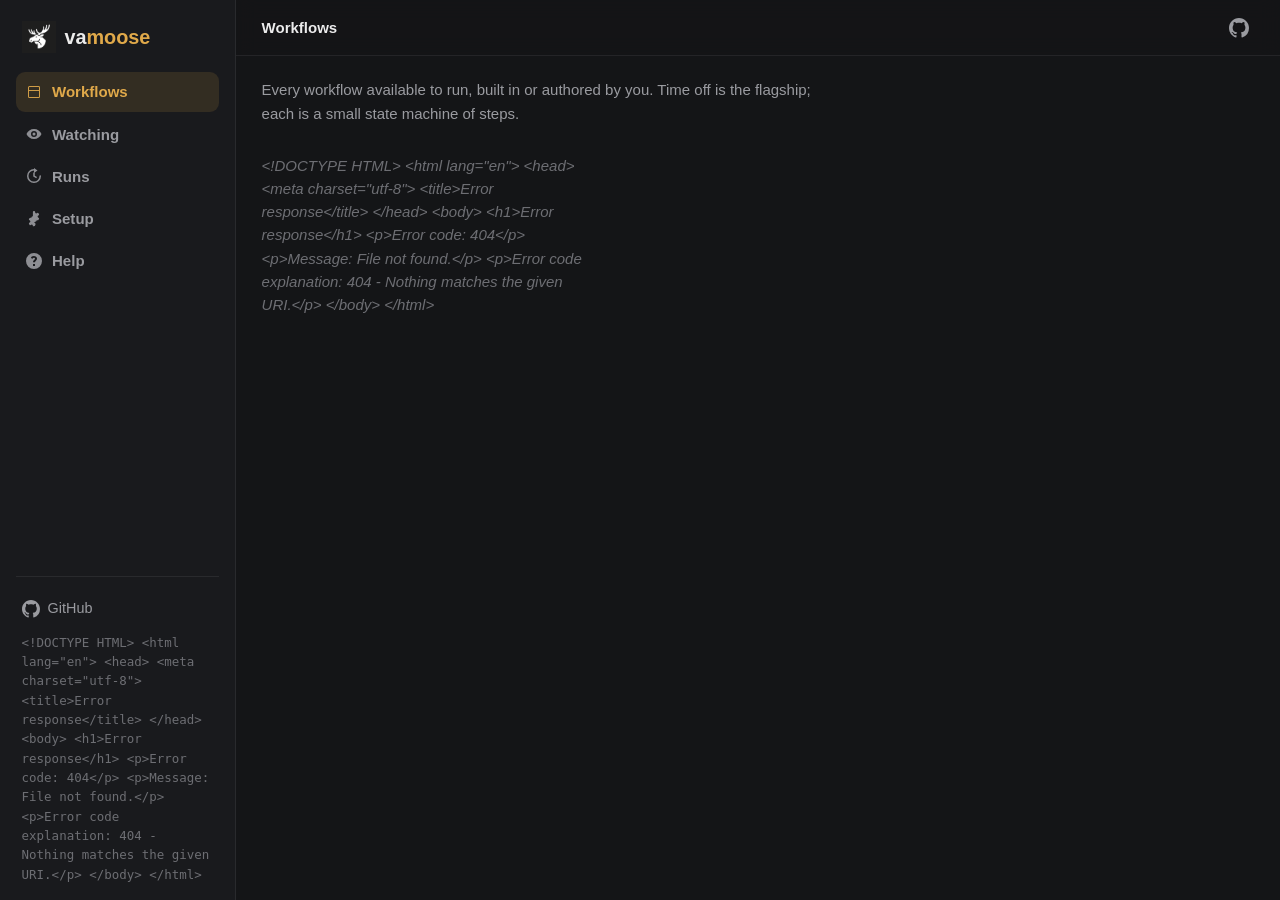
==== cmd/appui/index.html @ e34ec557 "Clean up the Setup page and add getting-started steps" ====
<!doctype html>
<html lang="en">
<head>
<meta charset="utf-8">
<meta name="viewport" content="width=device-width, initial-scale=1">
<title>vamoose</title>
<style>
  :root {
    --bg:#141517; --side:#191a1d; --panel:#1c1d20; --card:#202226; --card-hi:#26282d;
    --line:rgba(255,255,255,.07); --line-hi:rgba(255,255,255,.14);
    --amber:#e0a94a; --amber-soft:rgba(224,169,74,.13); --amber-line:rgba(224,169,74,.42);
    --fg:#ececec; --dim:#9a9ba0; --faint:#6d6e73;
    --green:#5bbd7a; --red:#e0674c; --blue:#6ea8d8;
    --shadow:0 10px 34px rgba(0,0,0,.45); --side-w:236px;
    --font:-apple-system,BlinkMacSystemFont,"Segoe UI",Inter,Roboto,sans-serif;
    --mono:ui-monospace,SFMono-Regular,Menlo,monospace;
  }
  * { box-sizing:border-box; }
  html,body { margin:0; }
  body { background:var(--bg); color:var(--fg); font:15px/1.55 var(--font); -webkit-font-smoothing:antialiased; }
  a { color:inherit; text-decoration:none; }
  code { font-family:var(--mono); font-size:.86em; background:rgba(255,255,255,.06); padding:.1rem .35rem; border-radius:5px; color:#e6d3ac; }

  .sidebar { position:fixed; top:0; left:0; bottom:0; width:var(--side-w); z-index:30;
    background:var(--side); border-right:1px solid var(--line); display:flex; flex-direction:column;
    padding:1.15rem 1rem 1rem; transition:transform .22s ease; }
  .logo { display:flex; align-items:center; gap:.55rem; padding:.1rem .35rem 1.15rem; }
  .logo img { width:34px; height:34px; object-fit:contain; }
  .logo span { font-size:1.24rem; font-weight:760; }
  .logo b { color:var(--amber); font-weight:760; }
  .nav { display:flex; flex-direction:column; gap:.18rem; }
  .nav-link { display:flex; align-items:center; gap:.6rem; padding:.5rem .65rem; border-radius:9px;
    color:var(--dim); font-weight:560; font-size:.94rem; transition:.14s ease; cursor:pointer; }
  .nav-link:hover { background:rgba(255,255,255,.04); color:var(--fg); }
  .nav-link.active { background:var(--amber-soft); color:var(--amber); }
  .nav-link svg { width:16px; height:16px; opacity:.9; flex:none; }
  .nav-badge { margin-left:auto; font-size:.72rem; color:var(--faint); font-family:var(--mono); }
  .side-foot { margin-top:auto; padding-top:1rem; border-top:1px solid var(--line); display:flex; flex-direction:column; gap:.5rem; }
  .gh-link { display:flex; align-items:center; gap:.5rem; color:var(--dim); font-size:.9rem; padding:.3rem .35rem; border-radius:8px; }
  .gh-link:hover { color:var(--fg); }
  .ver { color:var(--faint); font-size:.78rem; font-family:var(--mono); padding:0 .35rem; }

  .content { margin-left:var(--side-w); min-height:100vh; }
  .topbar { position:sticky; top:0; z-index:20; display:flex; align-items:center; gap:.7rem; height:56px;
    padding:0 1.6rem; background:rgba(20,21,23,.8); backdrop-filter:blur(10px); border-bottom:1px solid var(--line); }
  .topbar-title { font-weight:660; }
  .spacer { flex:1; }
  .gh-icon { color:var(--dim); display:flex; padding:.35rem; border-radius:8px; transition:.14s; }
  .gh-icon:hover { color:var(--fg); background:rgba(255,255,255,.05); }
  .hamburger { display:none; }

  main { max-width:1120px; padding:1.7rem 1.6rem 4rem; }
  .page { display:none; }
  .page.active { display:block; animation:fade .2s ease; }
  @keyframes fade { from { opacity:0; transform:translateY(4px); } to { opacity:1; transform:none; } }
  .page-intro { color:var(--dim); margin:-.3rem 0 1.4rem; max-width:70ch; }

  .grid { display:grid; gap:.9rem; grid-template-columns:repeat(auto-fill,minmax(258px,1fr)); }
  .card { background:var(--card); border:1px solid var(--line); border-radius:14px; padding:1rem 1.1rem;
    transition:.18s ease; display:flex; flex-direction:column; }
  .card:hover { background:var(--card-hi); border-color:var(--line-hi); transform:translateY(-2px); box-shadow:var(--shadow); }
  .wf-top { display:flex; align-items:center; gap:.5rem; margin-bottom:.35rem; }
  .wf-name { font-weight:660; font-size:1rem; }
  .pill { font-size:.66rem; letter-spacing:.03em; text-transform:uppercase; color:var(--dim);
    border:1px solid var(--line-hi); border-radius:1rem; padding:.08rem .5rem; }
  .wf-desc { color:var(--dim); font-size:.88rem; flex:1; }
  .wf-run { align-self:flex-start; margin-top:.85rem; }

  button { font:inherit; cursor:pointer; border-radius:9px; border:1px solid transparent; padding:.42rem .9rem; font-weight:620; transition:.15s ease; }
  .btn-primary { background:var(--amber); color:#1a1206; }
  .btn-primary:hover { filter:brightness(1.07); }
  .btn-ghost { background:transparent; color:var(--amber); border-color:var(--amber-line); }
  .btn-ghost:hover { background:var(--amber-soft); }
  .btn-sm { padding:.28rem .7rem; font-size:.83rem; }
  .btn-quiet { background:transparent; color:var(--dim); border-color:var(--line-hi); }
  .btn-quiet:hover { color:var(--fg); background:rgba(255,255,255,.04); }
  .btn-danger { background:transparent; color:var(--red); border-color:rgba(224,103,76,.4); }
  .btn-danger:hover { background:rgba(224,103,76,.12); }
  .empty { color:var(--faint); font-style:italic; padding:.4rem 0; }

  .watch { background:var(--card); border:1px solid var(--line); border-radius:12px; padding:.85rem 1rem; margin-bottom:.7rem; }
  .watch-top { display:flex; align-items:center; gap:.5rem; }
  .watch-name { font-weight:620; }
  .watch-meta { color:var(--dim); font-size:.85rem; margin-top:.15rem; }
  .watch-acts { display:flex; gap:.45rem; margin-top:.7rem; flex-wrap:wrap; }

  .hist { border:1px solid var(--line); border-radius:12px; overflow:hidden; }
  .hrow { display:flex; align-items:center; gap:.7rem; padding:.55rem .95rem; border-top:1px solid var(--line); font-size:.9rem; }
  .hrow:first-child { border-top:0; }
  .hrow:hover { background:rgba(255,255,255,.02); }
  .dot { width:8px; height:8px; border-radius:50%; flex:none; background:var(--dim); }
  .act { font-weight:640; text-transform:capitalize; min-width:76px; }
  .hactor { color:var(--dim); }
  .hmeta { color:var(--faint); font-family:var(--mono); font-size:.8rem; margin-left:auto; white-space:nowrap; }
  .showall { margin-top:.8rem; }

  .setup-sum { display:flex; align-items:center; gap:.55rem; padding:.75rem 1rem; border-radius:11px;
    margin-bottom:.4rem; font-weight:600; }
  .setup-sum.ok { background:rgba(91,189,122,.11); color:var(--green); border:1px solid rgba(91,189,122,.28); }
  .setup-sum.warn { background:var(--amber-soft); color:var(--amber); border:1px solid var(--amber-line); }
  .group-head { font-size:.74rem; text-transform:uppercase; letter-spacing:.06em; color:var(--faint);
    margin:1.5rem 0 .55rem; font-weight:660; }
  .rows { border:1px solid var(--line); border-radius:12px; overflow:hidden; background:var(--card); }
  .chk { display:flex; gap:.75rem; align-items:center; padding:.62rem .95rem; border-top:1px solid var(--line); }
  .chk:first-child { border-top:0; }
  .chk-badge { width:20px; height:20px; border-radius:50%; display:grid; place-items:center; font-size:.76rem;
    font-weight:700; flex:none; }
  .chk-ok .chk-badge { background:rgba(91,189,122,.16); color:var(--green); }
  .chk-miss .chk-badge { background:rgba(224,103,76,.16); color:var(--red); }
  .chk-opt .chk-badge { background:rgba(255,255,255,.06); color:var(--dim); }
  .chk-label { font-weight:550; }
  .chk-hint { color:var(--dim); font-size:.84rem; margin-top:.1rem; }
  .steps { padding-left:1.15rem; color:var(--dim); }
  .steps li { margin:.4rem 0; }

  .prose { max-width:74ch; }
  .prose h3 { font-size:1.02rem; margin:1.7rem 0 .6rem; color:var(--amber); }
  .prose h3:first-child { margin-top:0; }
  .prose p { color:var(--dim); }
  .prose ul { padding-left:1.1rem; color:var(--dim); }
  .prose li { margin:.25rem 0; }
  .prose .cmd { color:var(--fg); }
  .linkrow { display:flex; gap:.6rem; flex-wrap:wrap; margin-top:.4rem; }
  .linkrow a { display:inline-flex; align-items:center; gap:.4rem; border:1px solid var(--line-hi);
    border-radius:9px; padding:.4rem .8rem; color:var(--fg); font-weight:560; font-size:.9rem; }
  .linkrow a:hover { border-color:var(--amber-line); background:var(--amber-soft); }

  .overlay { position:fixed; inset:0; background:rgba(0,0,0,.55); backdrop-filter:blur(3px); display:none; align-items:center; justify-content:center; z-index:50; padding:1rem; }
  .overlay.open { display:flex; }
  .modal { width:min(520px,100%); background:var(--panel); border:1px solid var(--line-hi); border-radius:16px; box-shadow:var(--shadow); padding:1.35rem 1.5rem 1.5rem; }
  .modal h3 { margin:0 0 1rem; font-size:1.1rem; }
  .modal h3 b { color:var(--amber); }
  label { display:block; color:var(--dim); font-size:.8rem; margin:.75rem 0 .28rem; }
  input { width:100%; background:#141518; color:var(--fg); border:1px solid var(--line-hi); border-radius:9px; padding:.5rem .7rem; font:inherit; }
  input:focus { outline:none; border-color:var(--amber-line); }
  .modal-acts { display:flex; gap:.6rem; margin-top:1.2rem; align-items:center; }
  pre { background:#111214; border:1px solid var(--line); border-radius:10px; padding:.8rem; white-space:pre-wrap; word-break:break-word; color:var(--dim); max-height:240px; overflow:auto; font-family:var(--mono); font-size:.82rem; margin:1rem 0 0; }
  .toast { position:fixed; bottom:1.2rem; left:calc(50% + var(--side-w)/2); transform:translateX(-50%); background:var(--card-hi); border:1px solid var(--line-hi); border-radius:10px; padding:.6rem 1rem; box-shadow:var(--shadow); font-size:.9rem; display:none; z-index:60; }
  .toast.show { display:block; }
  .scrim { display:none; }
  @media (max-width:880px) {
    .sidebar { transform:translateX(-100%); box-shadow:var(--shadow); }
    .sidebar.open { transform:translateX(0); }
    .content { margin-left:0; }
    .hamburger { display:inline-flex; background:transparent; border:1px solid var(--line-hi); color:var(--fg); border-radius:8px; padding:.3rem .55rem; font-size:1.05rem; }
    .toast { left:50%; }
    .scrim.open { display:block; position:fixed; inset:0; background:rgba(0,0,0,.5); z-index:29; }
  }
</style>
</head>
<body>
<aside class="sidebar" id="sidebar">
  <a class="logo" href="#workflows"><img src="mark.png" alt=""><span>va<b>moose</b></span></a>
  <nav class="nav" id="nav">
    <a href="#workflows" class="nav-link" data-page="workflows"><svg viewBox="0 0 16 16" fill="currentColor"><path d="M2 3.5A1.5 1.5 0 013.5 2h9A1.5 1.5 0 0114 3.5v9A1.5 1.5 0 0112.5 14h-9A1.5 1.5 0 012 12.5v-9zM3.5 3a.5.5 0 00-.5.5V6h10V3.5a.5.5 0 00-.5-.5h-9zM13 7H3v5.5a.5.5 0 00.5.5h9a.5.5 0 00.5-.5V7z"/></svg>Workflows</a>
    <a href="#watching" class="nav-link" data-page="watching"><svg viewBox="0 0 16 16" fill="currentColor"><path d="M8 3C4.5 3 1.7 5.1.5 8 1.7 10.9 4.5 13 8 13s6.3-2.1 7.5-5C14.3 5.1 11.5 3 8 3zm0 8a3 3 0 110-6 3 3 0 010 6zm0-1.5A1.5 1.5 0 108 6.5a1.5 1.5 0 000 3z"/></svg>Watching<span class="nav-badge" id="nav-w"></span></a>
    <a href="#runs" class="nav-link" data-page="runs"><svg viewBox="0 0 16 16" fill="currentColor"><path d="M8 1a7 7 0 107 7 .75.75 0 00-1.5 0A5.5 5.5 0 118 2.5V5l3.5-2.5L8 0v1z"/><path d="M7.25 4.5v4l3 1.8.75-1.25-2.25-1.35V4.5z"/></svg>Runs</a>
    <a href="#setup" class="nav-link" data-page="setup"><svg viewBox="0 0 16 16" fill="currentColor"><path d="M8 5a3 3 0 100 6 3 3 0 000-6zm0 1.5a1.5 1.5 0 110 3 1.5 1.5 0 010-3z"/><path d="M6.9.8a1 1 0 011.02-.8h.16A1 1 0 019.1.8l.2 1.2c.3.1.6.24.87.4l1.1-.5a1 1 0 011.24.4l.4.7a1 1 0 01-.22 1.28l-1 .8c.02.16.03.33.03.5s-.01.34-.03.5l1 .8a1 1 0 01.22 1.28l-.4.7a1 1 0 01-1.24.4l-1.1-.5c-.27.16-.56.3-.87.4l-.2 1.2a1 1 0 01-1.02.8h-.16A1 1 0 016.9 15.2l-.2-1.2a4.9 4.9 0 01-.87-.4l-1.1.5a1 1 0 01-1.24-.4l-.4-.7a1 1 0 01.22-1.28l1-.8a5 5 0 010-1l-1-.8a1 1 0 01-.22-1.28l.4-.7a1 1 0 011.24-.4l1.1.5c.27-.16.56-.3.87-.4l.2-1.2z"/></svg>Setup</a>
    <a href="#help" class="nav-link" data-page="help"><svg viewBox="0 0 16 16" fill="currentColor"><path d="M8 0a8 8 0 100 16A8 8 0 008 0zM7 11h2v2H7v-2zm2.9-3.3c-.5.4-.9.8-.9 1.6H7c0-1.3.6-2 1.3-2.5.5-.4.7-.7.7-1.1 0-.6-.5-1-1.1-1-.7 0-1.1.4-1.3 1L4.9 5C5.2 3.9 6.1 3 7.9 3 9.5 3 11 3.9 11 5.6c0 1-.5 1.6-1.1 2.1z"/></svg>Help</a>
  </nav>
  <div class="side-foot">
    <a class="gh-link" href="https://github.com/dcadolph/vamoose" target="_blank" rel="noopener">
      <svg viewBox="0 0 16 16" width="18" height="18" fill="currentColor"><path d="M8 0C3.58 0 0 3.58 0 8c0 3.54 2.29 6.53 5.47 7.59.4.07.55-.17.55-.38 0-.19-.01-.82-.01-1.49-2.01.37-2.53-.49-2.69-.94-.09-.23-.48-.94-.82-1.13-.28-.15-.68-.52-.01-.53.63-.01 1.08.58 1.23.82.72 1.21 1.87.87 2.33.66.07-.52.28-.87.51-1.07-1.78-.2-3.64-.89-3.64-3.95 0-.87.31-1.59.82-2.15-.08-.2-.36-1.02.08-2.12 0 0 .67-.21 2.2.82.64-.18 1.32-.27 2-.27.68 0 1.36.09 2 .27 1.53-1.04 2.2-.82 2.2-.82.44 1.1.16 1.92.08 2.12.51.56.82 1.27.82 2.15 0 3.07-1.87 3.75-3.65 3.95.29.25.54.73.54 1.48 0 1.07-.01 1.93-.01 2.2 0 .21.15.46.55.38A8.01 8.01 0 0 0 16 8c0-4.42-3.58-8-8-8z"/></svg>GitHub
    </a>
    <div class="ver" id="ver"></div>
  </div>
</aside>
<div class="scrim" id="scrim"></div>

<div class="content">
  <div class="topbar">
    <button class="hamburger" id="hamb" aria-label="Menu">☰</button>
    <span class="topbar-title" id="pagetitle">Workflows</span>
    <span class="spacer"></span>
    <a class="gh-icon" href="https://github.com/dcadolph/vamoose" target="_blank" rel="noopener" title="View on GitHub">
      <svg viewBox="0 0 16 16" width="20" height="20" fill="currentColor"><path d="M8 0C3.58 0 0 3.58 0 8c0 3.54 2.29 6.53 5.47 7.59.4.07.55-.17.55-.38 0-.19-.01-.82-.01-1.49-2.01.37-2.53-.49-2.69-.94-.09-.23-.48-.94-.82-1.13-.28-.15-.68-.52-.01-.53.63-.01 1.08.58 1.23.82.72 1.21 1.87.87 2.33.66.07-.52.28-.87.51-1.07-1.78-.2-3.64-.89-3.64-3.95 0-.87.31-1.59.82-2.15-.08-.2-.36-1.02.08-2.12 0 0 .67-.21 2.2.82.64-.18 1.32-.27 2-.27.68 0 1.36.09 2 .27 1.53-1.04 2.2-.82 2.2-.82.44 1.1.16 1.92.08 2.12.51.56.82 1.27.82 2.15 0 3.07-1.87 3.75-3.65 3.95.29.25.54.73.54 1.48 0 1.07-.01 1.93-.01 2.2 0 .21.15.46.55.38A8.01 8.01 0 0 0 16 8c0-4.42-3.58-8-8-8z"/></svg>
    </a>
  </div>

  <main>
    <div class="page" id="page-workflows">
      <p class="page-intro">Every workflow available to run, built in or authored by you. Time off is the flagship; each is a small state machine of steps.</p>
      <div class="grid" id="workflows-grid"><div class="empty">Loading…</div></div>
    </div>

    <div class="page" id="page-watching">
      <p class="page-intro">Holds the daemon is advancing. Check the approval, promote to the team, or cancel.</p>
      <div id="watches"><div class="empty">Loading…</div></div>
    </div>

    <div class="page" id="page-runs">
      <p class="page-intro">What every hold did and who approved it, newest first.</p>
      <div id="history-list"><div class="empty">Loading…</div></div>
    </div>

    <div class="page" id="page-setup">
      <p class="page-intro">What is configured on this machine. A green check is ready; red is required and missing; a dash is optional. Run <code>vamoose doctor</code> for the same report.</p>
      <div id="setup-list"><div class="empty">Loading…</div></div>
    </div>

    <div class="page" id="page-help">
      <div class="prose">
        <h3>What is vamoose</h3>
        <p>A smart calendar-workflow engine. Declare ordered steps that branch, wait, and gate on approval, and vamoose runs them across any calendar backend from your terminal, Claude, or Slack. Time off is the flagship workflow, not the whole scope.</p>
        <h3>Getting started</h3>
        <ol class="steps">
          <li>Install: <code>brew install dcadolph/tap/vamoose</code></li>
          <li>Sign in to your calendar with <code>vamoose login</code>, or set your provider on the Setup page.</li>
          <li>Request time off: <code>vamoose off next week --watch</code></li>
          <li>Advance approvals in the background: <code>vamoose daemon</code></li>
          <li>Watch and act on it right here in the dashboard.</li>
        </ol>
        <h3>Quick commands</h3>
        <ul>
          <li><code class="cmd">vamoose off next week</code> request time off from a phrase</li>
          <li><code class="cmd">vamoose run &lt;workflow&gt; next week --watch</code> run any workflow and let the daemon advance it</li>
          <li><code class="cmd">vamoose check</code> see whether the manager approved</li>
          <li><code class="cmd">vamoose daemon</code> advance watched holds in the background</li>
          <li><code class="cmd">vamoose history</code> the run log, also on the Runs page here</li>
          <li><code class="cmd">vamoose app</code> this dashboard</li>
        </ul>
        <h3>Workflow verbs</h3>
        <p><code>hold</code>, <code>approve</code>, <code>notify</code>, <code>note</code>, <code>away</code>, <code>event</code>, <code>cancel</code>, <code>message</code>, <code>wait</code>, <code>leave</code>. An <code>approve</code> step can branch on the outcome, gate on a timeout, and chain several approvers.</p>
        <h3>Backends</h3>
        <p>Microsoft Graph, Google Calendar, Apple iCloud, and any CalDAV host, behind one interface. Pick with <code>--provider</code> or <code>VAMOOSE_PROVIDER</code>. See the Setup page for what is configured.</p>
        <h3>More</h3>
        <div class="linkrow">
          <a href="https://vamoose.dev" target="_blank" rel="noopener">Documentation ↗</a>
          <a href="https://github.com/dcadolph/vamoose" target="_blank" rel="noopener">GitHub ↗</a>
          <a href="https://vamoose.dev/hosting.html" target="_blank" rel="noopener">Hosting ↗</a>
        </div>
      </div>
    </div>
  </main>
</div>

<div class="overlay" id="overlay">
  <div class="modal" role="dialog" aria-modal="true">
    <h3>Run <b id="runwf"></b></h3>
    <label>When (a phrase like "next week", or leave blank)</label>
    <input id="phrase" placeholder="next week">
    <label>Subject (optional)</label>
    <input id="subject" placeholder="Out: beach week">
    <label>Manager email (optional)</label>
    <input id="manager" placeholder="boss@work.com">
    <div class="modal-acts">
      <button class="btn-ghost" onclick="doRun(true)">Dry run</button>
      <button class="btn-primary" onclick="doRun(false)">Run</button>
      <span class="spacer"></span>
      <button class="btn-quiet" onclick="closeModal()">Close</button>
    </div>
    <pre id="runout" style="display:none"></pre>
  </div>
</div>
<div class="toast" id="toast"></div>

<script>
const $ = (id) => document.getElementById(id);
const esc = (s) => (s ?? "").toString().replace(/[&<>"]/g, c => ({"&":"&amp;","<":"&lt;",">":"&gt;",'"':"&quot;"}[c]));
const fmtTime = (t) => (t || "").replace("T", " ").slice(0, 19);
const HIST_CAP = 20;
const dotColor = { approved:"var(--green)", declined:"var(--red)", canceled:"var(--red)", expired:"var(--red)",
  created:"var(--amber)", advanced:"var(--amber)", notified:"var(--blue)", messaged:"var(--blue)", noted:"var(--blue)", filed:"var(--blue)" };

async function getJSON(p) { const r = await fetch(p); if (!r.ok) throw new Error(await r.text()); return r.json(); }
function toast(m) { const t = $("toast"); t.textContent = m; t.classList.add("show"); clearTimeout(t._h); t._h = setTimeout(() => t.classList.remove("show"), 2600); }

async function loadWorkflows() {
  try {
    const wfs = await getJSON("/api/workflows");
    $("workflows-grid").innerHTML = wfs.map(w =>
      `<div class="card"><div class="wf-top"><span class="wf-name">${esc(w.name)}</span><span class="pill">${esc(w.source)}</span></div>
        <div class="wf-desc">${esc(w.description) || "&nbsp;"}</div>
        <button class="btn-ghost btn-sm wf-run" onclick="openModal('${esc(w.name)}')">Run ▸</button></div>`
    ).join("") || `<div class="empty">No workflows.</div>`;
  } catch (e) { $("workflows-grid").innerHTML = `<div class="empty">${esc(e.message)}</div>`; }
}

async function loadWatches() {
  try {
    const items = await getJSON("/api/watches");
    $("nav-w").textContent = items.length || "";
    $("watches").innerHTML = items.length ? items.map(w => {
      const id = esc(w.hold_id), p = esc(w.provider);
      return `<div class="watch"><div class="watch-top"><span class="watch-name">${esc(w.subject || w.hold_id)}</span><span class="pill">${p}</span></div>
        <div class="watch-meta">${esc(w.workflow)} · step ${w.step}${w.approver ? " · awaiting " + esc(w.approver) : ""}</div>
        <div class="watch-acts">
          <button class="btn-quiet btn-sm" data-a="check" data-id="${id}" data-p="${p}">Check</button>
          <button class="btn-ghost btn-sm" data-a="promote" data-id="${id}" data-p="${p}">Promote</button>
          <button class="btn-danger btn-sm" data-a="cancel" data-id="${id}" data-p="${p}">Cancel</button>
        </div></div>`;
    }).join("") : `<div class="empty">Nothing is being watched. Run a workflow with --watch and the daemon advances it here.</div>`;
  } catch (e) { $("watches").innerHTML = `<div class="empty">${esc(e.message)}</div>`; }
}

let allHist = [], histExpanded = false;
function renderHistory() {
  const evs = allHist.slice().reverse();
  if (!evs.length) { $("history-list").innerHTML = `<div class="empty">No run history yet.</div>`; return; }
  const shown = histExpanded ? evs : evs.slice(0, HIST_CAP);
  const rows = shown.map(e =>
    `<div class="hrow"><span class="dot" style="background:${dotColor[e.action] || "var(--dim)"}"></span>
      <span class="act">${esc(e.action)}</span><span>${esc(e.workflow || "")}</span>
      ${e.actor ? `<span class="hactor">· ${esc(e.actor)}</span>` : ""}
      <span class="hmeta">${esc(fmtTime(e.time))}${e.hold_id ? " · " + esc(e.hold_id) : ""}</span></div>`).join("");
  const more = evs.length > HIST_CAP ? `<button class="btn-quiet btn-sm showall" onclick="toggleHist()">${histExpanded ? "Show fewer" : "Show all " + evs.length}</button>` : "";
  $("history-list").innerHTML = `<div class="hist">${rows}</div>${more}`;
}
function toggleHist() { histExpanded = !histExpanded; renderHistory(); }
async function loadHistory() {
  try { allHist = await getJSON("/api/history"); renderHistory(); }
  catch (e) { $("history-list").innerHTML = `<div class="empty">${esc(e.message)}</div>`; }
}

function chkRow(c) {
  const cls = c.ok ? "chk-ok" : (c.optional ? "chk-opt" : "chk-miss");
  const badge = c.ok ? "✓" : (c.optional ? "–" : "!");
  return `<div class="chk ${cls}"><span class="chk-badge">${badge}</span>
    <div><div class="chk-label">${esc(c.label)}</div>${(c.hint && !c.ok) ? `<div class="chk-hint">${esc(c.hint)}</div>` : ""}</div></div>`;
}
async function loadDoctor() {
  try {
    const checks = await getJSON("/api/doctor");
    const req = checks.filter(c => !c.optional), opt = checks.filter(c => c.optional);
    const missing = req.filter(c => !c.ok).length;
    const sum = missing === 0
      ? `<div class="setup-sum ok">✓ Everything required is configured</div>`
      : `<div class="setup-sum warn">! ${missing} required setting${missing > 1 ? "s" : ""} still needed</div>`;
    const group = (title, list) => list.length
      ? `<div class="group-head">${title}</div><div class="rows">${list.map(chkRow).join("")}</div>` : "";
    $("setup-list").innerHTML = sum + group("Required", req) + group("Optional", opt);
  } catch (e) { $("setup-list").innerHTML = `<div class="empty">${esc(e.message)}</div>`; }
}

let currentWf = "";
function openModal(name) {
  currentWf = name; $("runwf").textContent = name;
  $("runout").style.display = "none"; $("runout").textContent = "";
  $("phrase").value = ""; $("subject").value = ""; $("manager").value = "";
  $("overlay").classList.add("open"); $("phrase").focus();
}
function closeModal() { $("overlay").classList.remove("open"); }
$("overlay").addEventListener("click", (e) => { if (e.target === $("overlay")) closeModal(); });
document.addEventListener("keydown", (e) => { if (e.key === "Escape") closeModal(); });

async function doRun(dry) {
  const out = $("runout"); out.style.display = "block"; out.textContent = "Running…";
  try {
    const r = await fetch("/api/run", { method:"POST", headers:{"Content-Type":"application/json"},
      body: JSON.stringify({ workflow: currentWf, phrase: $("phrase").value, subject: $("subject").value, manager: $("manager").value, dryRun: dry }) });
    const d = await r.json();
    out.textContent = (d.error ? "Error: " + d.error + "\n\n" : "") + (d.output || "");
    if (!d.error && !dry) toast("Ran " + currentWf);
  } catch (e) { out.textContent = e.message; }
  loadWatches(); loadHistory();
}
async function action(a, id, provider) {
  toast(a + " " + id + "…");
  try {
    const r = await fetch("/api/action", { method:"POST", headers:{"Content-Type":"application/json"}, body: JSON.stringify({ action:a, holdID:id, provider }) });
    const d = await r.json();
    toast(d.error ? a + " failed" : (d.output || a).split("\n")[0].slice(0, 80));
  } catch (e) { toast(e.message); }
  loadWatches(); loadHistory();
}
$("watches").addEventListener("click", (e) => { const b = e.target.closest("button[data-a]"); if (b) action(b.dataset.a, b.dataset.id, b.dataset.p); });

// Mobile sidebar toggle.
function setNav(open) { $("sidebar").classList.toggle("open", open); $("scrim").classList.toggle("open", open); }
$("hamb").addEventListener("click", () => setNav(!$("sidebar").classList.contains("open")));
$("scrim").addEventListener("click", () => setNav(false));

// Page router: the sidebar switches whole pages, no scrolling between them.
const pages = ["workflows","watching","runs","setup","help"];
const titles = { workflows:"Workflows", watching:"Watching", runs:"Run history", setup:"Setup", help:"Help" };
const loaders = { workflows:loadWorkflows, watching:loadWatches, runs:loadHistory, setup:loadDoctor };
let activePage = "workflows";
function showPage(p) {
  if (!pages.includes(p)) p = "workflows";
  activePage = p;
  pages.forEach(x => $("page-" + x).classList.toggle("active", x === p));
  document.querySelectorAll(".nav-link").forEach(l => l.classList.toggle("active", l.dataset.page === p));
  $("pagetitle").textContent = titles[p];
  window.scrollTo(0, 0);
  setNav(false);
  if (loaders[p]) loaders[p]();
}
function route() { showPage((location.hash || "#workflows").slice(1)); }
window.addEventListener("hashchange", route);

(async () => { try { $("ver").textContent = await (await fetch("/api/version")).text(); } catch {} })();
loadWatches(); // keep the sidebar badge fresh regardless of page
route();
setInterval(() => { if (activePage === "watching") loadWatches(); if (activePage === "runs") loadHistory(); loadWatches(); }, 15000);
</script>
</body>
</html>
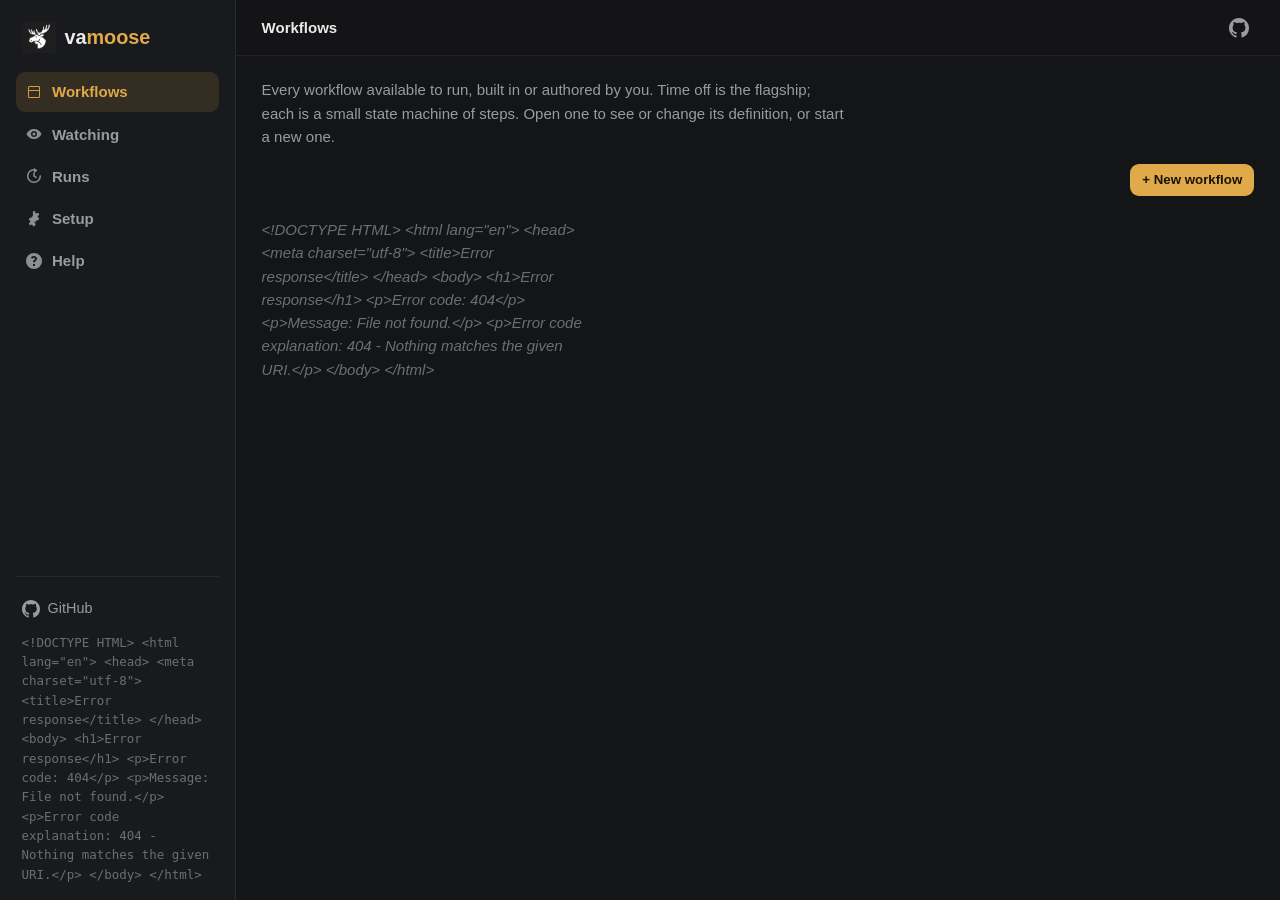
==== commit adc080a0: "Author workflows from the dashboard" ====
--- a/cmd/appui/index.html
+++ b/cmd/appui/index.html
@@ -131,8 +131,12 @@
   .modal h3 { margin:0 0 1rem; font-size:1.1rem; }
   .modal h3 b { color:var(--amber); }
   label { display:block; color:var(--dim); font-size:.8rem; margin:.75rem 0 .28rem; }
-  input { width:100%; background:#141518; color:var(--fg); border:1px solid var(--line-hi); border-radius:9px; padding:.5rem .7rem; font:inherit; }
-  input:focus { outline:none; border-color:var(--amber-line); }
+  input, textarea { width:100%; background:#141518; color:var(--fg); border:1px solid var(--line-hi); border-radius:9px; padding:.5rem .7rem; font:inherit; }
+  input:focus, textarea:focus { outline:none; border-color:var(--amber-line); }
+  textarea { font-family:var(--mono); font-size:.84rem; line-height:1.5; resize:vertical; min-height:280px; }
+  .modal.wide { width:min(680px,100%); }
+  .page-actions { display:flex; justify-content:flex-end; margin:-.4rem 0 1rem; }
+  .wf-acts { display:flex; gap:.45rem; margin-top:.85rem; flex-wrap:wrap; }
   .modal-acts { display:flex; gap:.6rem; margin-top:1.2rem; align-items:center; }
   pre { background:#111214; border:1px solid var(--line); border-radius:10px; padding:.8rem; white-space:pre-wrap; word-break:break-word; color:var(--dim); max-height:240px; overflow:auto; font-family:var(--mono); font-size:.82rem; margin:1rem 0 0; }
   .toast { position:fixed; bottom:1.2rem; left:calc(50% + var(--side-w)/2); transform:translateX(-50%); background:var(--card-hi); border:1px solid var(--line-hi); border-radius:10px; padding:.6rem 1rem; box-shadow:var(--shadow); font-size:.9rem; display:none; z-index:60; }
@@ -179,7 +183,8 @@
 
   <main>
     <div class="page" id="page-workflows">
-      <p class="page-intro">Every workflow available to run, built in or authored by you. Time off is the flagship; each is a small state machine of steps.</p>
+      <p class="page-intro">Every workflow available to run, built in or authored by you. Time off is the flagship; each is a small state machine of steps. Open one to see or change its definition, or start a new one.</p>
+      <div class="page-actions"><button class="btn-primary btn-sm" onclick="openEditor(null)">+ New workflow</button></div>
       <div class="grid" id="workflows-grid"><div class="empty">Loading…</div></div>
     </div>
 
@@ -252,6 +257,20 @@
     <pre id="runout" style="display:none"></pre>
   </div>
 </div>
+
+<div class="overlay" id="editor-overlay">
+  <div class="modal wide" role="dialog" aria-modal="true">
+    <h3 id="editor-title">New workflow</h3>
+    <label>Definition (JSON; the <code>name</code> becomes the file name)</label>
+    <textarea id="editor-text" spellcheck="false"></textarea>
+    <div class="modal-acts">
+      <button class="btn-primary" onclick="saveEditor()">Save</button>
+      <span class="spacer"></span>
+      <button class="btn-quiet" onclick="closeEditor()">Close</button>
+    </div>
+    <pre id="editor-err" style="display:none"></pre>
+  </div>
+</div>
 <div class="toast" id="toast"></div>
 
 <script>
@@ -268,11 +287,16 @@
 async function loadWorkflows() {
   try {
     const wfs = await getJSON("/api/workflows");
-    $("workflows-grid").innerHTML = wfs.map(w =>
-      `<div class="card"><div class="wf-top"><span class="wf-name">${esc(w.name)}</span><span class="pill">${esc(w.source)}</span></div>
+    $("workflows-grid").innerHTML = wfs.map(w => {
+      const n = esc(w.name), user = w.source === "user";
+      return `<div class="card"><div class="wf-top"><span class="wf-name">${n}</span><span class="pill">${esc(w.source)}</span></div>
         <div class="wf-desc">${esc(w.description) || "&nbsp;"}</div>
-        <button class="btn-ghost btn-sm wf-run" onclick="openModal('${esc(w.name)}')">Run ▸</button></div>`
-    ).join("") || `<div class="empty">No workflows.</div>`;
+        <div class="wf-acts">
+          <button class="btn-ghost btn-sm" onclick="openModal('${n}')">Run ▸</button>
+          <button class="btn-quiet btn-sm" onclick="openEditor('${n}')">${user ? "Edit" : "View"}</button>
+          ${user ? `<button class="btn-danger btn-sm" onclick="deleteWorkflow('${n}')">Delete</button>` : ""}
+        </div></div>`;
+    }).join("") || `<div class="empty">No workflows.</div>`;
   } catch (e) { $("workflows-grid").innerHTML = `<div class="empty">${esc(e.message)}</div>`; }
 }
 
@@ -341,7 +365,61 @@
 }
 function closeModal() { $("overlay").classList.remove("open"); }
 $("overlay").addEventListener("click", (e) => { if (e.target === $("overlay")) closeModal(); });
-document.addEventListener("keydown", (e) => { if (e.key === "Escape") closeModal(); });
+document.addEventListener("keydown", (e) => { if (e.key === "Escape") { closeModal(); closeEditor(); } });
+
+// Workflow editor: author or change a definition; a builtin saved unchanged in name
+// becomes a user override the loader prefers.
+const STARTER = `{
+  "name": "my-workflow",
+  "description": "What this does.",
+  "steps": [
+    { "id": "hold", "verb": "hold", "showAs": "free" },
+    { "id": "approval", "verb": "approve", "manager": true, "on": { "accepted": "notify" } },
+    { "id": "notify", "verb": "notify", "team": "optional", "next": "end" }
+  ]
+}
+`;
+async function openEditor(name) {
+  $("editor-err").style.display = "none"; $("editor-err").textContent = "";
+  if (name === null) {
+    $("editor-title").textContent = "New workflow";
+    $("editor-text").value = STARTER;
+  } else {
+    $("editor-title").textContent = "Edit " + name;
+    $("editor-text").value = "Loading…";
+    try {
+      const d = await getJSON("/api/workflow?name=" + encodeURIComponent(name));
+      $("editor-text").value = d.definition;
+      if (d.source === "builtin") $("editor-title").textContent = name + " (builtin; saving makes your copy)";
+    } catch (e) { $("editor-text").value = ""; toast(e.message); return; }
+  }
+  $("editor-overlay").classList.add("open");
+  $("editor-text").focus();
+}
+function closeEditor() { $("editor-overlay").classList.remove("open"); }
+$("editor-overlay").addEventListener("click", (e) => { if (e.target === $("editor-overlay")) closeEditor(); });
+
+async function saveEditor() {
+  const err = $("editor-err");
+  err.style.display = "none";
+  try {
+    const r = await fetch("/api/workflows/save", { method:"POST", headers:{"Content-Type":"application/json"},
+      body: JSON.stringify({ definition: $("editor-text").value }) });
+    if (!r.ok) { err.style.display = "block"; err.textContent = await r.text(); return; }
+    const d = await r.json();
+    closeEditor(); toast("Saved " + d.name); loadWorkflows();
+  } catch (e) { err.style.display = "block"; err.textContent = e.message; }
+}
+
+async function deleteWorkflow(name) {
+  if (!confirm("Delete the workflow " + name + "?")) return;
+  try {
+    const r = await fetch("/api/workflows/delete", { method:"POST", headers:{"Content-Type":"application/json"},
+      body: JSON.stringify({ name }) });
+    toast(r.ok ? "Deleted " + name : await r.text());
+  } catch (e) { toast(e.message); }
+  loadWorkflows();
+}
 
 async function doRun(dry) {
   const out = $("runout"); out.style.display = "block"; out.textContent = "Running…";
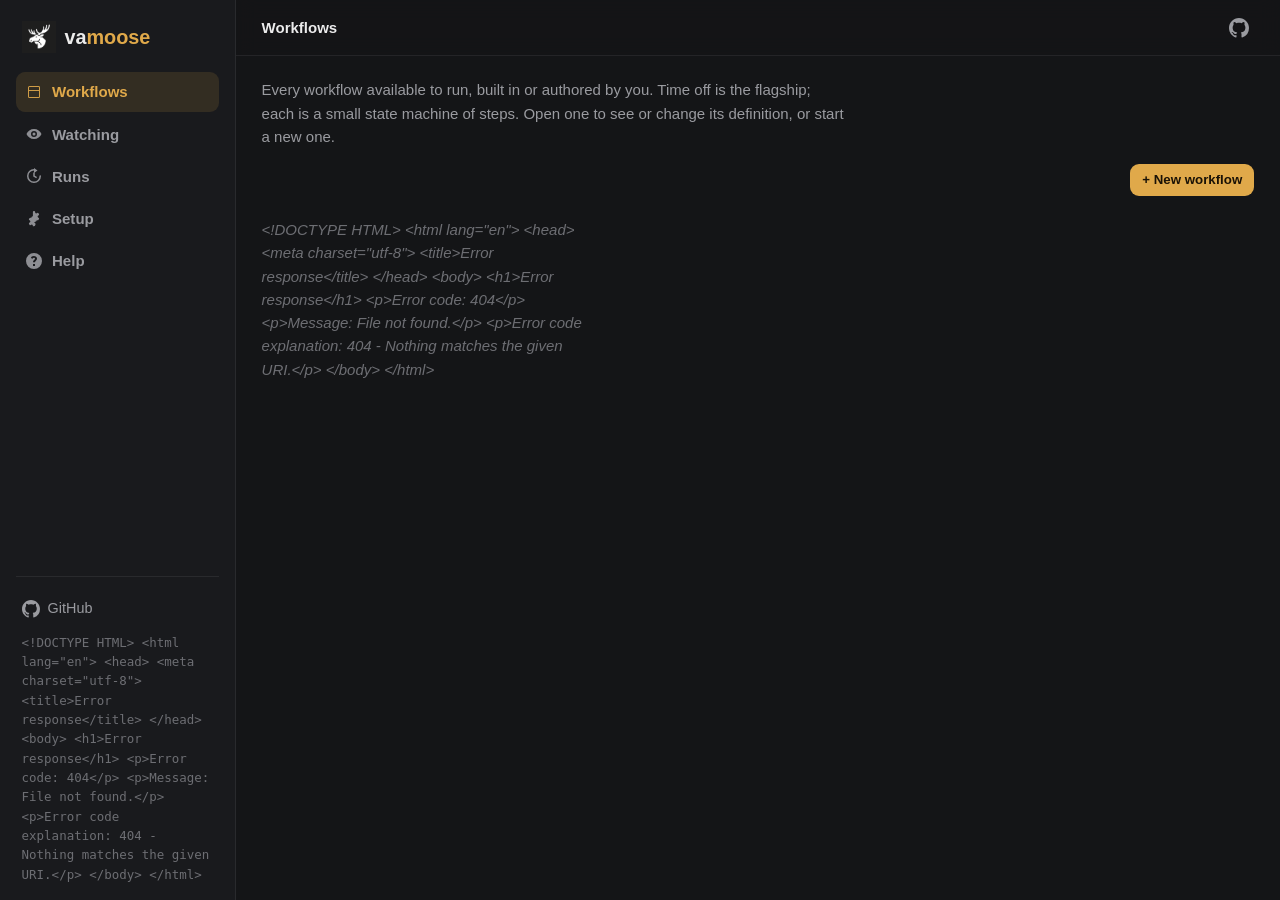
==== commit 23707775: "Route card actions through data attributes and escape quotes" ====
--- a/cmd/appui/index.html
+++ b/cmd/appui/index.html
@@ -275,7 +275,7 @@
 
 <script>
 const $ = (id) => document.getElementById(id);
-const esc = (s) => (s ?? "").toString().replace(/[&<>"]/g, c => ({"&":"&amp;","<":"&lt;",">":"&gt;",'"':"&quot;"}[c]));
+const esc = (s) => (s ?? "").toString().replace(/[&<>"']/g, c => ({"&":"&amp;","<":"&lt;",">":"&gt;",'"':"&quot;","'":"&#39;"}[c]));
 const fmtTime = (t) => (t || "").replace("T", " ").slice(0, 19);
 const HIST_CAP = 20;
 const dotColor = { approved:"var(--green)", declined:"var(--red)", canceled:"var(--red)", expired:"var(--red)",
@@ -292,9 +292,9 @@
       return `<div class="card"><div class="wf-top"><span class="wf-name">${n}</span><span class="pill">${esc(w.source)}</span></div>
         <div class="wf-desc">${esc(w.description) || "&nbsp;"}</div>
         <div class="wf-acts">
-          <button class="btn-ghost btn-sm" onclick="openModal('${n}')">Run ▸</button>
-          <button class="btn-quiet btn-sm" onclick="openEditor('${n}')">${user ? "Edit" : "View"}</button>
-          ${user ? `<button class="btn-danger btn-sm" onclick="deleteWorkflow('${n}')">Delete</button>` : ""}
+          <button class="btn-ghost btn-sm" data-wf="run" data-name="${n}">Run ▸</button>
+          <button class="btn-quiet btn-sm" data-wf="edit" data-name="${n}">${user ? "Edit" : "View"}</button>
+          ${user ? `<button class="btn-danger btn-sm" data-wf="delete" data-name="${n}">Delete</button>` : ""}
         </div></div>`;
     }).join("") || `<div class="empty">No workflows.</div>`;
   } catch (e) { $("workflows-grid").innerHTML = `<div class="empty">${esc(e.message)}</div>`; }
@@ -442,6 +442,14 @@
   loadWatches(); loadHistory();
 }
 $("watches").addEventListener("click", (e) => { const b = e.target.closest("button[data-a]"); if (b) action(b.dataset.a, b.dataset.id, b.dataset.p); });
+$("workflows-grid").addEventListener("click", (e) => {
+  const b = e.target.closest("button[data-wf]");
+  if (!b) return;
+  const name = b.dataset.name;
+  if (b.dataset.wf === "run") openModal(name);
+  else if (b.dataset.wf === "edit") openEditor(name);
+  else if (b.dataset.wf === "delete") deleteWorkflow(name);
+});
 
 // Mobile sidebar toggle.
 function setNav(open) { $("sidebar").classList.toggle("open", open); $("scrim").classList.toggle("open", open); }
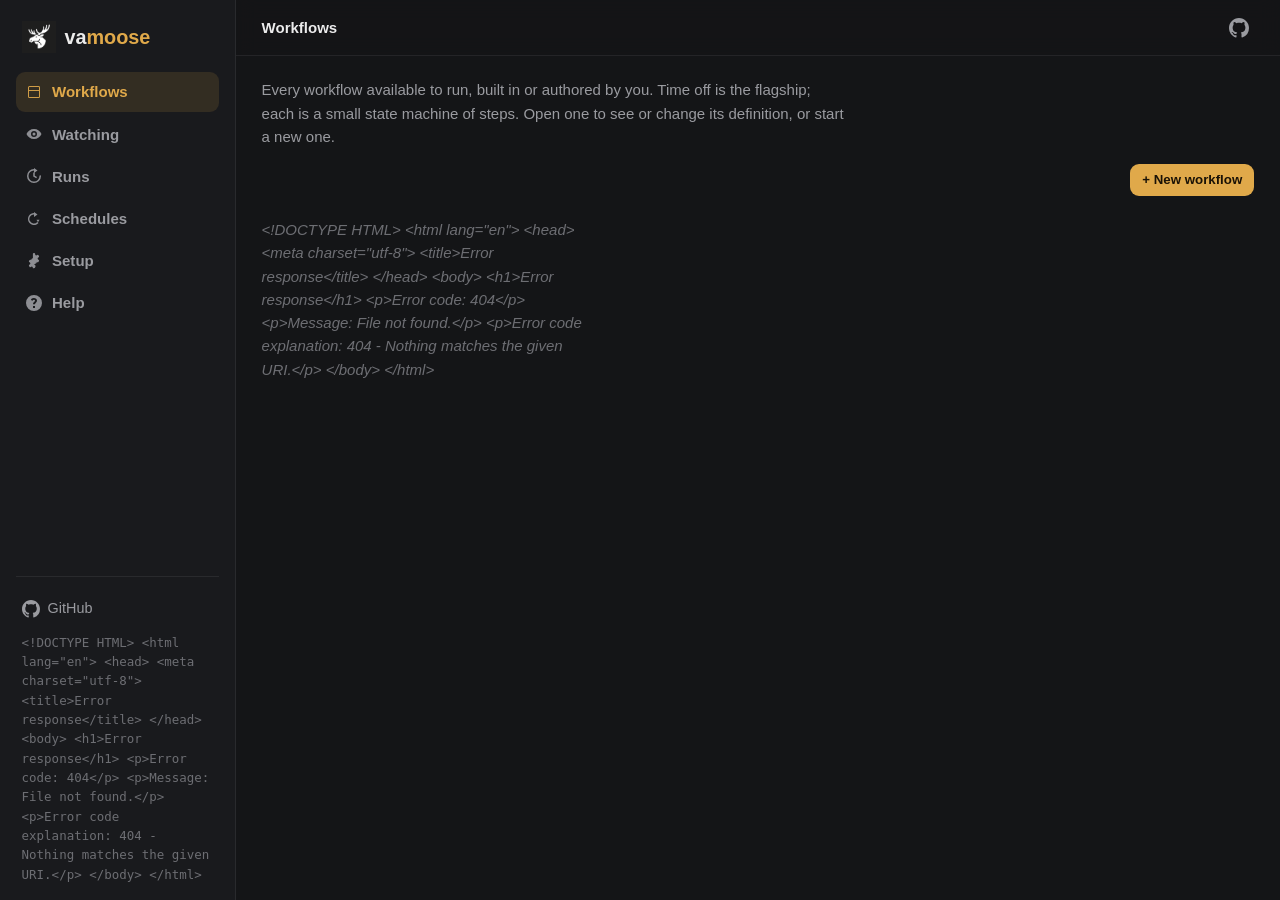
==== commit 7f1cfe73: "Manage recurring schedules from the dashboard" ====
--- a/cmd/appui/index.html
+++ b/cmd/appui/index.html
@@ -131,8 +131,8 @@
   .modal h3 { margin:0 0 1rem; font-size:1.1rem; }
   .modal h3 b { color:var(--amber); }
   label { display:block; color:var(--dim); font-size:.8rem; margin:.75rem 0 .28rem; }
-  input, textarea { width:100%; background:#141518; color:var(--fg); border:1px solid var(--line-hi); border-radius:9px; padding:.5rem .7rem; font:inherit; }
-  input:focus, textarea:focus { outline:none; border-color:var(--amber-line); }
+  input, textarea, select { width:100%; background:#141518; color:var(--fg); border:1px solid var(--line-hi); border-radius:9px; padding:.5rem .7rem; font:inherit; }
+  input:focus, textarea:focus, select:focus { outline:none; border-color:var(--amber-line); }
   textarea { font-family:var(--mono); font-size:.84rem; line-height:1.5; resize:vertical; min-height:280px; }
   .modal.wide { width:min(680px,100%); }
   .page-actions { display:flex; justify-content:flex-end; margin:-.4rem 0 1rem; }
@@ -159,6 +159,7 @@
     <a href="#workflows" class="nav-link" data-page="workflows"><svg viewBox="0 0 16 16" fill="currentColor"><path d="M2 3.5A1.5 1.5 0 013.5 2h9A1.5 1.5 0 0114 3.5v9A1.5 1.5 0 0112.5 14h-9A1.5 1.5 0 012 12.5v-9zM3.5 3a.5.5 0 00-.5.5V6h10V3.5a.5.5 0 00-.5-.5h-9zM13 7H3v5.5a.5.5 0 00.5.5h9a.5.5 0 00.5-.5V7z"/></svg>Workflows</a>
     <a href="#watching" class="nav-link" data-page="watching"><svg viewBox="0 0 16 16" fill="currentColor"><path d="M8 3C4.5 3 1.7 5.1.5 8 1.7 10.9 4.5 13 8 13s6.3-2.1 7.5-5C14.3 5.1 11.5 3 8 3zm0 8a3 3 0 110-6 3 3 0 010 6zm0-1.5A1.5 1.5 0 108 6.5a1.5 1.5 0 000 3z"/></svg>Watching<span class="nav-badge" id="nav-w"></span></a>
     <a href="#runs" class="nav-link" data-page="runs"><svg viewBox="0 0 16 16" fill="currentColor"><path d="M8 1a7 7 0 107 7 .75.75 0 00-1.5 0A5.5 5.5 0 118 2.5V5l3.5-2.5L8 0v1z"/><path d="M7.25 4.5v4l3 1.8.75-1.25-2.25-1.35V4.5z"/></svg>Runs</a>
+    <a href="#schedules" class="nav-link" data-page="schedules"><svg viewBox="0 0 16 16" fill="currentColor"><path d="M8 2a6 6 0 104.47 10L11.3 10.9A4.5 4.5 0 118 3.5V6l3.5-2.5L8 1v1z"/><path d="M13.5 8.75h-3l1.5 2.6 1.5-2.6z"/></svg>Schedules</a>
     <a href="#setup" class="nav-link" data-page="setup"><svg viewBox="0 0 16 16" fill="currentColor"><path d="M8 5a3 3 0 100 6 3 3 0 000-6zm0 1.5a1.5 1.5 0 110 3 1.5 1.5 0 010-3z"/><path d="M6.9.8a1 1 0 011.02-.8h.16A1 1 0 019.1.8l.2 1.2c.3.1.6.24.87.4l1.1-.5a1 1 0 011.24.4l.4.7a1 1 0 01-.22 1.28l-1 .8c.02.16.03.33.03.5s-.01.34-.03.5l1 .8a1 1 0 01.22 1.28l-.4.7a1 1 0 01-1.24.4l-1.1-.5c-.27.16-.56.3-.87.4l-.2 1.2a1 1 0 01-1.02.8h-.16A1 1 0 016.9 15.2l-.2-1.2a4.9 4.9 0 01-.87-.4l-1.1.5a1 1 0 01-1.24-.4l-.4-.7a1 1 0 01.22-1.28l1-.8a5 5 0 010-1l-1-.8a1 1 0 01-.22-1.28l.4-.7a1 1 0 011.24-.4l1.1.5c.27-.16.56-.3.87-.4l.2-1.2z"/></svg>Setup</a>
     <a href="#help" class="nav-link" data-page="help"><svg viewBox="0 0 16 16" fill="currentColor"><path d="M8 0a8 8 0 100 16A8 8 0 008 0zM7 11h2v2H7v-2zm2.9-3.3c-.5.4-.9.8-.9 1.6H7c0-1.3.6-2 1.3-2.5.5-.4.7-.7.7-1.1 0-.6-.5-1-1.1-1-.7 0-1.1.4-1.3 1L4.9 5C5.2 3.9 6.1 3 7.9 3 9.5 3 11 3.9 11 5.6c0 1-.5 1.6-1.1 2.1z"/></svg>Help</a>
   </nav>
@@ -196,6 +197,12 @@
     <div class="page" id="page-runs">
       <p class="page-intro">What every hold did and who approved it, newest first.</p>
       <div id="history-list"><div class="empty">Loading…</div></div>
+    </div>
+
+    <div class="page" id="page-schedules">
+      <p class="page-intro">Workflows the daemon reruns on an interval, with the date window resolved fresh at every run. The daemon must be running to fire them.</p>
+      <div class="page-actions"><button class="btn-primary btn-sm" onclick="openSchedModal()">+ New schedule</button></div>
+      <div id="sched-list"><div class="empty">Loading…</div></div>
     </div>
 
     <div class="page" id="page-setup">
@@ -258,6 +265,28 @@
   </div>
 </div>
 
+<div class="overlay" id="sched-overlay">
+  <div class="modal" role="dialog" aria-modal="true">
+    <h3>New <b>schedule</b></h3>
+    <label>Workflow</label>
+    <select id="sched-wf"></select>
+    <label>Every (a duration like 168h for weekly)</label>
+    <input id="sched-every" placeholder="168h">
+    <label>Window phrase (resolved fresh each run)</label>
+    <input id="sched-phrase" placeholder="next week">
+    <label>Subject (optional)</label>
+    <input id="sched-subject" placeholder="Out of office">
+    <label>Manager email (optional)</label>
+    <input id="sched-manager" placeholder="boss@work.com">
+    <div class="modal-acts">
+      <button class="btn-primary" onclick="saveSchedule()">Schedule</button>
+      <span class="spacer"></span>
+      <button class="btn-quiet" onclick="closeSchedModal()">Close</button>
+    </div>
+    <pre id="sched-err" style="display:none"></pre>
+  </div>
+</div>
+
 <div class="overlay" id="editor-overlay">
   <div class="modal wide" role="dialog" aria-modal="true">
     <h3 id="editor-title">New workflow</h3>
@@ -284,9 +313,11 @@
 async function getJSON(p) { const r = await fetch(p); if (!r.ok) throw new Error(await r.text()); return r.json(); }
 function toast(m) { const t = $("toast"); t.textContent = m; t.classList.add("show"); clearTimeout(t._h); t._h = setTimeout(() => t.classList.remove("show"), 2600); }
 
+let allWorkflows = [];
 async function loadWorkflows() {
   try {
     const wfs = await getJSON("/api/workflows");
+    allWorkflows = wfs;
     $("workflows-grid").innerHTML = wfs.map(w => {
       const n = esc(w.name), user = w.source === "user";
       return `<div class="card"><div class="wf-top"><span class="wf-name">${n}</span><span class="pill">${esc(w.source)}</span></div>
@@ -342,6 +373,52 @@
   return `<div class="chk ${cls}"><span class="chk-badge">${badge}</span>
     <div><div class="chk-label">${esc(c.label)}</div>${(c.hint && !c.ok) ? `<div class="chk-hint">${esc(c.hint)}</div>` : ""}</div></div>`;
 }
+async function loadSchedules() {
+  try {
+    const items = (await getJSON("/api/schedules")) ?? [];
+    $("sched-list").innerHTML = items.length ? items.map(s =>
+      `<div class="watch"><div class="watch-top"><span class="watch-name">${esc(s.workflow)}</span><span class="pill">every ${esc(s.every)}</span></div>
+        <div class="watch-meta">window "${esc(s.phrase)}" · next ${esc(fmtTime(s.next_run))}${s.manager ? " · manager " + esc(s.manager) : ""}${s.provider ? " · " + esc(s.provider) : ""}</div>
+        <div class="watch-acts"><button class="btn-danger btn-sm" data-sched="${s.index}">Remove</button></div></div>`
+    ).join("") : `<div class="empty">No schedules. Add one and run the daemon to fire it.</div>`;
+  } catch (e) { $("sched-list").innerHTML = `<div class="empty">${esc(e.message)}</div>`; }
+}
+
+function openSchedModal() {
+  $("sched-err").style.display = "none";
+  $("sched-wf").innerHTML = allWorkflows.map(w => `<option value="${esc(w.name)}">${esc(w.name)}</option>`).join("");
+  if (!allWorkflows.length) { loadWorkflows().then(() => openSchedModal()); return; }
+  $("sched-every").value = "168h"; $("sched-phrase").value = "next week";
+  $("sched-subject").value = ""; $("sched-manager").value = "";
+  $("sched-overlay").classList.add("open");
+}
+function closeSchedModal() { $("sched-overlay").classList.remove("open"); }
+$("sched-overlay").addEventListener("click", (e) => { if (e.target === $("sched-overlay")) closeSchedModal(); });
+
+async function saveSchedule() {
+  const err = $("sched-err");
+  err.style.display = "none";
+  try {
+    const r = await fetch("/api/schedules/add", { method:"POST", headers:{"Content-Type":"application/json"},
+      body: JSON.stringify({ workflow: $("sched-wf").value, every: $("sched-every").value,
+        phrase: $("sched-phrase").value, subject: $("sched-subject").value, manager: $("sched-manager").value }) });
+    if (!r.ok) { err.style.display = "block"; err.textContent = await r.text(); return; }
+    closeSchedModal(); toast("Scheduled " + $("sched-wf").value); loadSchedules();
+  } catch (e) { err.style.display = "block"; err.textContent = e.message; }
+}
+
+$("sched-list").addEventListener("click", async (e) => {
+  const b = e.target.closest("button[data-sched]");
+  if (!b) return;
+  try {
+    const r = await fetch("/api/schedules/remove", { method:"POST", headers:{"Content-Type":"application/json"},
+      body: JSON.stringify({ index: Number(b.dataset.sched) }) });
+    const d = r.ok ? await r.json() : { removed: "" };
+    toast(r.ok ? "Removed " + d.removed : await r.text());
+  } catch (e) { toast(e.message); }
+  loadSchedules();
+});
+
 async function loadDoctor() {
   try {
     const checks = await getJSON("/api/doctor");
@@ -365,7 +442,7 @@
 }
 function closeModal() { $("overlay").classList.remove("open"); }
 $("overlay").addEventListener("click", (e) => { if (e.target === $("overlay")) closeModal(); });
-document.addEventListener("keydown", (e) => { if (e.key === "Escape") { closeModal(); closeEditor(); } });
+document.addEventListener("keydown", (e) => { if (e.key === "Escape") { closeModal(); closeEditor(); closeSchedModal(); } });
 
 // Workflow editor: author or change a definition; a builtin saved unchanged in name
 // becomes a user override the loader prefers.
@@ -457,9 +534,9 @@
 $("scrim").addEventListener("click", () => setNav(false));
 
 // Page router: the sidebar switches whole pages, no scrolling between them.
-const pages = ["workflows","watching","runs","setup","help"];
-const titles = { workflows:"Workflows", watching:"Watching", runs:"Run history", setup:"Setup", help:"Help" };
-const loaders = { workflows:loadWorkflows, watching:loadWatches, runs:loadHistory, setup:loadDoctor };
+const pages = ["workflows","watching","runs","schedules","setup","help"];
+const titles = { workflows:"Workflows", watching:"Watching", runs:"Run history", schedules:"Schedules", setup:"Setup", help:"Help" };
+const loaders = { workflows:loadWorkflows, watching:loadWatches, runs:loadHistory, schedules:loadSchedules, setup:loadDoctor };
 let activePage = "workflows";
 function showPage(p) {
   if (!pages.includes(p)) p = "workflows";
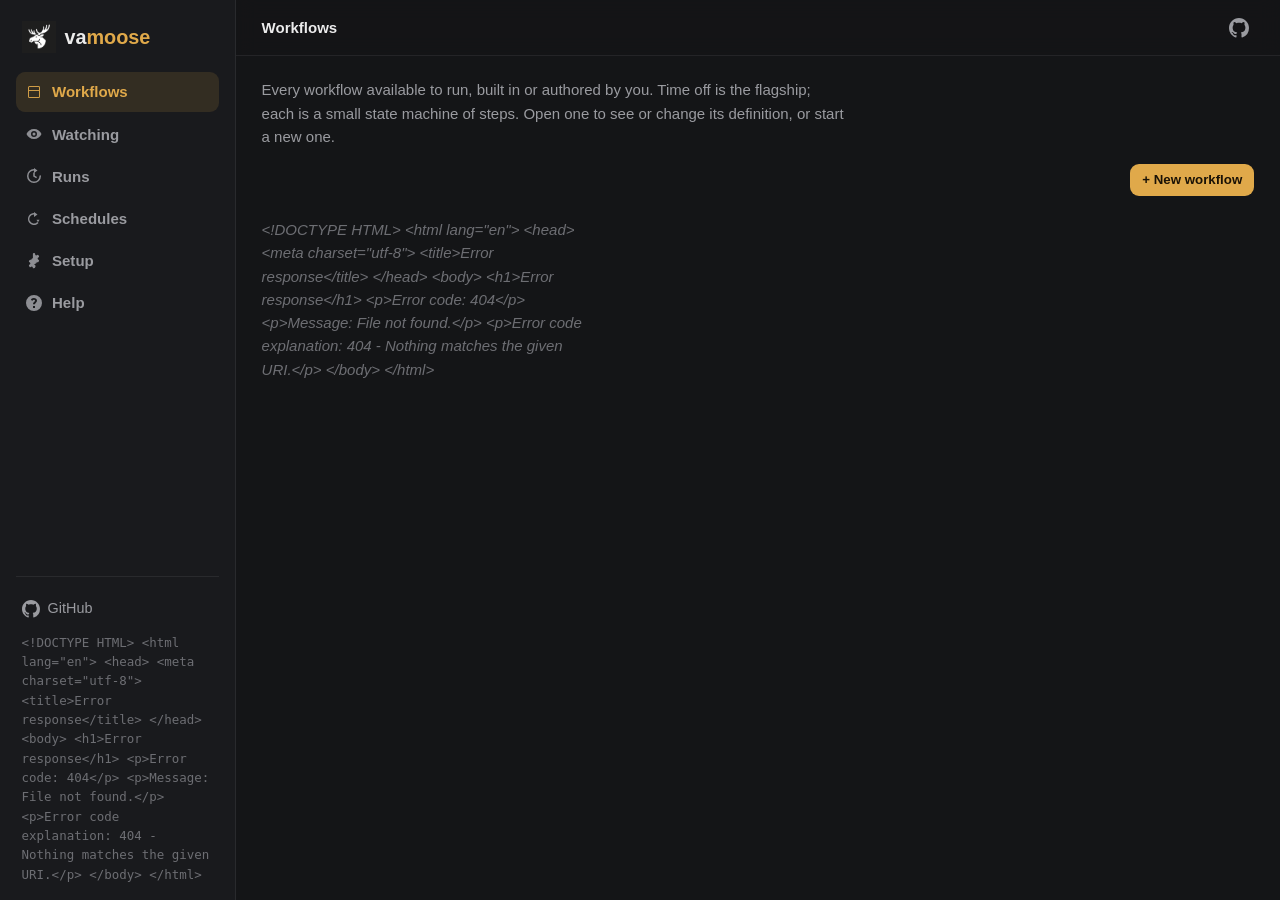
==== commit 59453f8c: "Surface balance and coverage through MCP, Slack, and the dashboard" ====
--- a/cmd/appui/index.html
+++ b/cmd/appui/index.html
@@ -54,6 +54,7 @@
   .page.active { display:block; animation:fade .2s ease; }
   @keyframes fade { from { opacity:0; transform:translateY(4px); } to { opacity:1; transform:none; } }
   .page-intro { color:var(--dim); margin:-.3rem 0 1.4rem; max-width:70ch; }
+  .sub-head { font-size:.95rem; font-weight:600; color:var(--dim); margin:2rem 0 .8rem; text-transform:uppercase; letter-spacing:.06em; }
 
   .grid { display:grid; gap:.9rem; grid-template-columns:repeat(auto-fill,minmax(258px,1fr)); }
   .card { background:var(--card); border:1px solid var(--line); border-radius:14px; padding:1rem 1.1rem;
@@ -192,6 +193,8 @@
     <div class="page" id="page-watching">
       <p class="page-intro">Holds the daemon is advancing. Check the approval, promote to the team, or cancel.</p>
       <div id="watches"><div class="empty">Loading…</div></div>
+      <h2 class="sub-head">Off in the next four weeks</h2>
+      <div id="coverage-list"><div class="empty">Loading…</div></div>
     </div>
 
     <div class="page" id="page-runs">
@@ -348,6 +351,18 @@
   } catch (e) { $("watches").innerHTML = `<div class="empty">${esc(e.message)}</div>`; }
 }
 
+async function loadCoverage() {
+  try {
+    const items = await getJSON("/api/coverage");
+    $("coverage-list").innerHTML = items.length ? items.map(e => {
+      const from = (e.start || "").slice(0, 10), to = (e.end || "").slice(0, 10);
+      return `<div class="hrow"><span class="dot" style="background:var(--accent)"></span>
+        <span class="act">${esc(e.owner)}</span><span>${esc(from)} to ${esc(to)}</span>
+        <span class="hmeta">${esc(e.subject || "")}</span></div>`;
+    }).join("") : `<div class="empty">No one has time off booked through vamoose in the next four weeks.</div>`;
+  } catch (e) { $("coverage-list").innerHTML = `<div class="empty">${esc(e.message)}</div>`; }
+}
+
 let allHist = [], histExpanded = false;
 function renderHistory() {
   const evs = allHist.slice().reverse();
@@ -536,7 +551,7 @@
 // Page router: the sidebar switches whole pages, no scrolling between them.
 const pages = ["workflows","watching","runs","schedules","setup","help"];
 const titles = { workflows:"Workflows", watching:"Watching", runs:"Run history", schedules:"Schedules", setup:"Setup", help:"Help" };
-const loaders = { workflows:loadWorkflows, watching:loadWatches, runs:loadHistory, schedules:loadSchedules, setup:loadDoctor };
+const loaders = { workflows:loadWorkflows, watching:() => { loadWatches(); loadCoverage(); }, runs:loadHistory, schedules:loadSchedules, setup:loadDoctor };
 let activePage = "workflows";
 function showPage(p) {
   if (!pages.includes(p)) p = "workflows";
@@ -554,7 +569,7 @@
 (async () => { try { $("ver").textContent = await (await fetch("/api/version")).text(); } catch {} })();
 loadWatches(); // keep the sidebar badge fresh regardless of page
 route();
-setInterval(() => { if (activePage === "watching") loadWatches(); if (activePage === "runs") loadHistory(); loadWatches(); }, 15000);
+setInterval(() => { if (activePage === "watching") { loadWatches(); loadCoverage(); } if (activePage === "runs") loadHistory(); loadWatches(); }, 15000);
 </script>
 </body>
 </html>
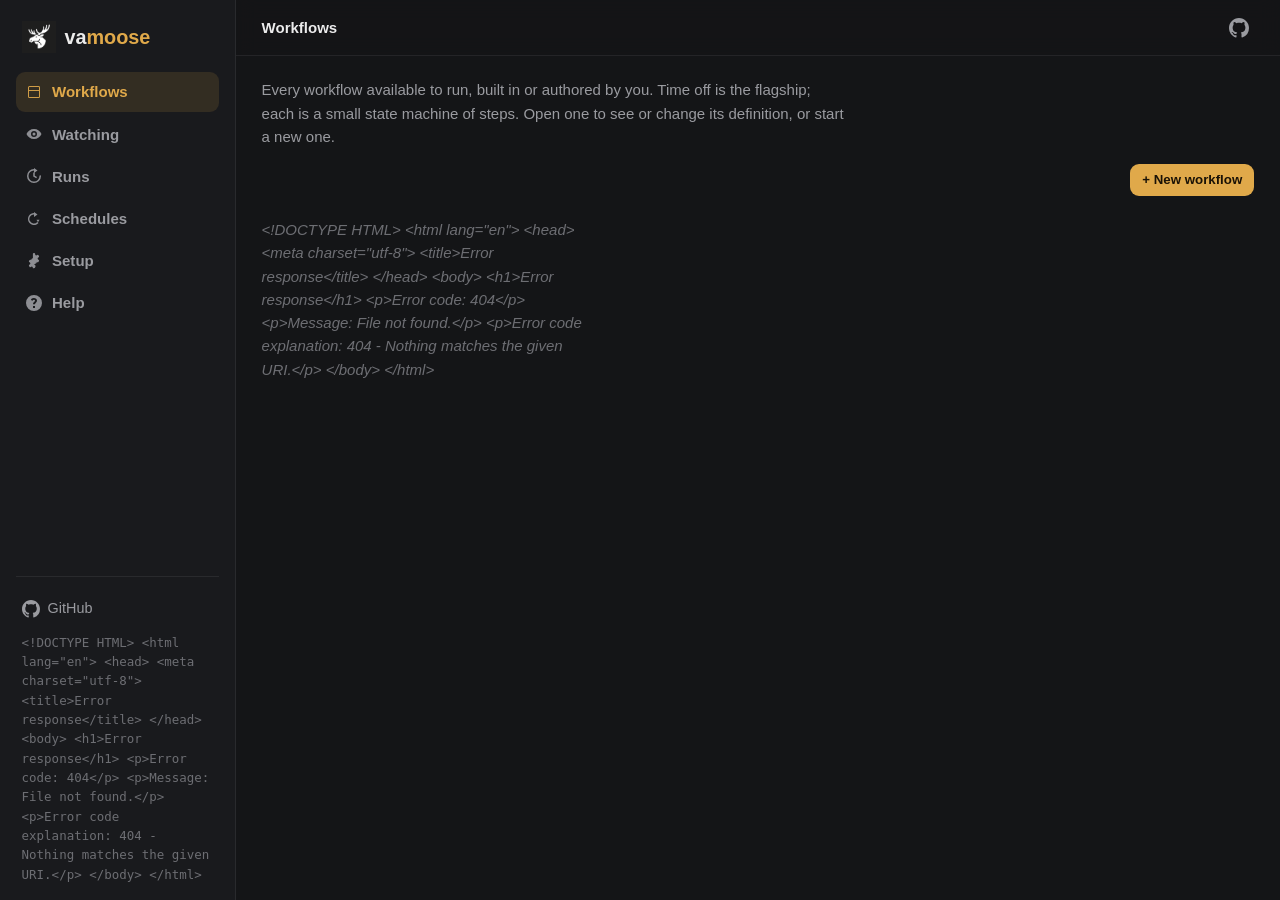
==== commit 72484b8c: "Build workflows visually in the dashboard The workflow editor gains a visual mode: steps render as c" ====
--- a/cmd/appui/index.html
+++ b/cmd/appui/index.html
@@ -142,6 +142,60 @@
   pre { background:#111214; border:1px solid var(--line); border-radius:10px; padding:.8rem; white-space:pre-wrap; word-break:break-word; color:var(--dim); max-height:240px; overflow:auto; font-family:var(--mono); font-size:.82rem; margin:1rem 0 0; }
   .toast { position:fixed; bottom:1.2rem; left:calc(50% + var(--side-w)/2); transform:translateX(-50%); background:var(--card-hi); border:1px solid var(--line-hi); border-radius:10px; padding:.6rem 1rem; box-shadow:var(--shadow); font-size:.9rem; display:none; z-index:60; }
   .toast.show { display:block; }
+
+  /* Visual workflow builder. */
+  .modal.builder { width:min(780px,100%); max-height:92vh; overflow:auto; }
+  .ed-head { display:flex; align-items:center; gap:.7rem; margin-bottom:.9rem; }
+  .ed-head h3 { margin:0; }
+  .ed-tabs { display:flex; gap:.3rem; margin-left:auto; }
+  .ed-tab { padding:.22rem .7rem; font-size:.8rem; border-radius:8px; background:transparent; color:var(--dim); border:1px solid var(--line-hi); font-weight:600; }
+  .ed-tab.active { background:var(--amber-soft); color:var(--amber); border-color:var(--amber-line); }
+  .vb-meta { display:grid; grid-template-columns:1fr 1.6fr; gap:.7rem; margin-bottom:.9rem; }
+  .vb-meta label { margin:.1rem 0 .28rem; }
+  .vb-steps { max-height:56vh; overflow:auto; padding:.15rem .15rem .4rem; }
+  .vb-card { background:var(--card); border:1px solid var(--line-hi); border-radius:12px; padding:.7rem .85rem .8rem; }
+  .vb-top { display:flex; align-items:center; gap:.5rem; }
+  .vb-verb { font-size:.72rem; font-weight:700; letter-spacing:.04em; text-transform:uppercase; padding:.14rem .55rem; border-radius:1rem; background:rgba(255,255,255,.07); color:var(--fg); flex:none; }
+  .vb-verb.v-hold, .vb-verb.v-away, .vb-verb.v-event { background:var(--amber-soft); color:var(--amber); }
+  .vb-verb.v-approve { background:rgba(110,168,216,.15); color:var(--blue); }
+  .vb-verb.v-notify, .vb-verb.v-message { background:rgba(91,189,122,.13); color:var(--green); }
+  .vb-verb.v-cancel { background:rgba(224,103,76,.14); color:var(--red); }
+  .vb-id { font-family:var(--mono); font-size:.8rem; background:transparent; border:1px solid transparent; color:var(--dim); width:14ch; padding:.15rem .4rem; border-radius:7px; }
+  .vb-id:hover, .vb-id:focus { border-color:var(--line-hi); color:var(--fg); }
+  .vb-tools { margin-left:auto; display:flex; gap:.25rem; }
+  .vb-tools button { padding:.14rem .5rem; font-size:.8rem; background:transparent; color:var(--faint); border:1px solid transparent; border-radius:7px; }
+  .vb-tools button:hover { color:var(--fg); background:rgba(255,255,255,.06); }
+  .vb-tools button:disabled { opacity:.25; cursor:default; background:transparent; color:var(--faint); }
+  .vb-tools .vb-del:hover { color:var(--red); }
+  .vb-fields { display:grid; grid-template-columns:repeat(auto-fit,minmax(180px,1fr)); gap:.55rem .7rem; margin-top:.55rem; }
+  .vb-fields label { margin:0 0 .22rem; font-size:.74rem; }
+  .vb-fields input, .vb-fields select { padding:.34rem .55rem; font-size:.86rem; border-radius:8px; }
+  .vb-check { display:flex; align-items:center; gap:.45rem; color:var(--dim); font-size:.86rem; align-self:end; padding-bottom:.35rem; }
+  .vb-check input { width:auto; }
+  .vb-branches { margin-top:.6rem; border-top:1px dashed var(--line-hi); padding-top:.55rem; display:flex; flex-direction:column; gap:.4rem; }
+  .vb-branch { display:flex; align-items:center; gap:.5rem; font-size:.85rem; }
+  .vb-out { width:80px; flex:none; font-weight:640; font-size:.76rem; text-transform:uppercase; letter-spacing:.03em; }
+  .vb-out.o-accepted { color:var(--green); }
+  .vb-out.o-declined { color:var(--red); }
+  .vb-out.o-expired { color:var(--amber); }
+  .vb-branch select { flex:1; padding:.3rem .5rem; font-size:.85rem; }
+  .vb-branch input { width:92px; flex:none; padding:.3rem .5rem; font-size:.85rem; font-family:var(--mono); }
+  .vb-arrow { color:var(--faint); flex:none; }
+  .vb-in { display:flex; gap:.35rem; flex-wrap:wrap; margin:0 0 .3rem; }
+  .vb-chip { font-size:.68rem; padding:.08rem .5rem; border-radius:1rem; border:1px solid var(--line-hi); color:var(--dim); }
+  .vb-chip.o-accepted { color:var(--green); border-color:rgba(91,189,122,.4); }
+  .vb-chip.o-declined { color:var(--red); border-color:rgba(224,103,76,.4); }
+  .vb-chip.o-expired { color:var(--amber); border-color:var(--amber-line); }
+  .vb-insert { display:flex; justify-content:center; padding:.18rem 0; }
+  .vb-insert > button { background:transparent; border:1px dashed var(--line-hi); color:var(--faint); border-radius:9px; padding:.08rem .8rem; font-size:.9rem; line-height:1.3; }
+  .vb-insert > button:hover { color:var(--amber); border-color:var(--amber-line); }
+  .vb-menu { display:flex; gap:.35rem; flex-wrap:wrap; justify-content:center; padding:.45rem; border:1px dashed var(--amber-line); border-radius:10px; margin:.18rem 0; }
+  .vb-menu button { font-size:.8rem; padding:.22rem .6rem; background:rgba(255,255,255,.04); color:var(--fg); border:1px solid var(--line-hi); border-radius:8px; }
+  .vb-menu button:hover { border-color:var(--amber-line); color:var(--amber); }
+  .vb-when { margin-top:.55rem; }
+  .vb-when summary { cursor:pointer; color:var(--faint); font-size:.78rem; }
+  .vb-when[open] summary { color:var(--dim); margin-bottom:.4rem; }
+  .vb-note { color:var(--faint); font-size:.78rem; margin-top:.5rem; }
   .scrim { display:none; }
   @media (max-width:880px) {
     .sidebar { transform:translateX(-100%); box-shadow:var(--shadow); }
@@ -291,10 +345,26 @@
 </div>
 
 <div class="overlay" id="editor-overlay">
-  <div class="modal wide" role="dialog" aria-modal="true">
-    <h3 id="editor-title">New workflow</h3>
-    <label>Definition (JSON; the <code>name</code> becomes the file name)</label>
-    <textarea id="editor-text" spellcheck="false"></textarea>
+  <div class="modal wide builder" role="dialog" aria-modal="true">
+    <div class="ed-head">
+      <h3 id="editor-title">New workflow</h3>
+      <div class="ed-tabs">
+        <button class="ed-tab" id="tab-visual" onclick="setEdMode('visual')">Visual</button>
+        <button class="ed-tab" id="tab-json" onclick="setEdMode('json')">JSON</button>
+      </div>
+    </div>
+    <div id="ed-visual" style="display:none">
+      <div class="vb-meta">
+        <div><label>Name (becomes the file name)</label><input id="vb-name" placeholder="my-workflow"></div>
+        <div><label>Description</label><input id="vb-desc" placeholder="What this does."></div>
+      </div>
+      <div class="vb-steps" id="vb-steps"></div>
+      <div class="vb-note">Steps run top to bottom. An approve step branches on its outcome; saving validates the whole definition.</div>
+    </div>
+    <div id="ed-json" style="display:none">
+      <label>Definition (JSON; the <code>name</code> becomes the file name)</label>
+      <textarea id="editor-text" spellcheck="false"></textarea>
+    </div>
     <div class="modal-acts">
       <button class="btn-primary" onclick="saveEditor()">Save</button>
       <span class="spacer"></span>
@@ -459,44 +529,356 @@
 $("overlay").addEventListener("click", (e) => { if (e.target === $("overlay")) closeModal(); });
 document.addEventListener("keydown", (e) => { if (e.key === "Escape") { closeModal(); closeEditor(); closeSchedModal(); } });
 
-// Workflow editor: author or change a definition; a builtin saved unchanged in name
-// becomes a user override the loader prefers.
-const STARTER = `{
-  "name": "my-workflow",
-  "description": "What this does.",
-  "steps": [
-    { "id": "hold", "verb": "hold", "showAs": "free" },
-    { "id": "approval", "verb": "approve", "manager": true, "on": { "accepted": "notify" } },
-    { "id": "notify", "verb": "notify", "team": "optional", "next": "end" }
-  ]
-}
-`;
+// Workflow editor: a visual step builder over the same JSON the engine runs, with the
+// raw definition one tab away. A builtin saved in name becomes a user override the
+// loader prefers. The visual model IS the parsed JSON object: edits mutate known
+// fields in place, so fields the builder does not render survive a round trip.
+const VERBS = { hold:"Creates the hold", approve:"Waits for an approver", notify:"Adds the team",
+  note:"Notes your calendar", away:"Marks out of office", event:"Creates an event",
+  cancel:"Cancels the hold", message:"Posts to a channel", wait:"Pauses the run", leave:"Files HR leave" };
+const CREATORS = ["hold","away","event"];
+const OUTCOMES = ["accepted","declined","expired"];
+const FALLBACK_LABEL = { accepted:"(next step)", declined:"(stop)", expired:"(no timeout)" };
+let edMode = "json", edModel = null, edInsertAt = -1;
+
+function starterModel() {
+  return { name:"my-workflow", description:"What this does.", steps:[
+    { verb:"hold", id:"hold", showAs:"free" },
+    { verb:"approve", id:"approval", manager:true, on:{ accepted:"notify" } },
+    { verb:"notify", id:"notify", team:"optional", next:"end" } ] };
+}
+
+// canBuild reports whether the parsed definition uses only shapes the builder renders.
+// Anything else stays in the JSON tab so nothing is edited blind.
+function canBuild(m) {
+  if (!m || typeof m !== "object" || Array.isArray(m) || !Array.isArray(m.steps)) return false;
+  return m.steps.every(s => s && typeof s === "object" && !Array.isArray(s) &&
+    Object.hasOwn(VERBS, s.verb) &&
+    (s.on === undefined || (s.on && typeof s.on === "object" && !Array.isArray(s.on) && Object.values(s.on).every(v => typeof v === "string"))) &&
+    (s.when === undefined || (s.when && typeof s.when === "object" && !Array.isArray(s.when))));
+}
+
+// serializeModel prints the model with stable key order and without empty noise, so
+// the JSON tab and the saved file read like the hand-written templates.
+function serializeModel(m) {
+  const KEYS = ["verb","id","on","next","timeout","when","showAs","manager","approver","team","subject","channel","for"];
+  const steps = (m.steps || []).map(s => {
+    const o = {};
+    for (const k of KEYS) {
+      const v = s[k];
+      if (v === undefined || v === "" || v === false) continue;
+      if (k === "on" && (!v || !Object.keys(v).length)) continue;
+      if (k === "when" && (!v || Object.values(v).every(x => !x))) continue;
+      o[k] = v;
+    }
+    for (const k of Object.keys(s)) if (!KEYS.includes(k)) o[k] = s[k];
+    return o;
+  });
+  const out = { name: m.name || "", description: m.description || "", steps };
+  if (!out.description) delete out.description;
+  for (const k of Object.keys(m)) if (!["name","description","steps"].includes(k)) out[k] = m[k];
+  return JSON.stringify(out, null, 2) + "\n";
+}
+
+// uniqueStepId derives an unused id from the verb, so branches always have a target name.
+function uniqueStepId(verb) {
+  const used = new Set(edModel.steps.map(s => s.id).filter(Boolean));
+  if (!used.has(verb)) return verb;
+  for (let n = 2; ; n++) if (!used.has(verb + "-" + n)) return verb + "-" + n;
+}
+
+// renameStepRefs rewrites every branch and next that points at oldID.
+function renameStepRefs(oldID, newID) {
+  for (const s of edModel.steps) {
+    if (s.next === oldID) s.next = newID;
+    for (const k of Object.keys(s.on || {})) if (s.on[k] === oldID) s.on[k] = newID;
+  }
+}
+
+function targetOptions(selfIdx, current) {
+  const opts = edModel.steps.map((s, i) => ({ id: s.id, i }))
+    .filter(t => t.i !== selfIdx && t.id);
+  return opts.map(t => `<option value="${esc(t.id)}"${t.id === current ? " selected" : ""}>${esc(t.id)}</option>`).join("");
+}
+
+// incomingChips labels a card with the explicit jumps that land on it.
+function incomingChips(idx) {
+  const me = edModel.steps[idx].id;
+  if (!me) return "";
+  const chips = [];
+  edModel.steps.forEach((s, i) => {
+    for (const [outcome, target] of Object.entries(s.on || {})) {
+      if (target === me) chips.push(`<span class="vb-chip o-${esc(outcome)}">↳ ${esc(outcome)} from ${esc(s.id || "step " + (i + 1))}</span>`);
+    }
+    if (s.next === me) chips.push(`<span class="vb-chip">↳ from ${esc(s.id || "step " + (i + 1))}</span>`);
+  });
+  return chips.length ? `<div class="vb-in">${chips.join("")}</div>` : "";
+}
+
+function fieldBox(idx, field, label, value, placeholder, mono) {
+  return `<div><label>${label}</label><input data-si="${idx}" data-f="${field}" value="${esc(value || "")}" placeholder="${esc(placeholder || "")}"${mono ? ' style="font-family:var(--mono)"' : ""}></div>`;
+}
+
+function selectBox(idx, field, label, value, options) {
+  const opts = options.map(([v, l]) => `<option value="${esc(v)}"${v === (value || "") ? " selected" : ""}>${esc(l)}</option>`).join("");
+  return `<div><label>${label}</label><select data-si="${idx}" data-f="${field}">${opts}</select></div>`;
+}
+
+function renderStepCard(s, idx) {
+  const fields = [];
+  if (CREATORS.includes(s.verb)) {
+    fields.push(selectBox(idx, "showAs", "Show as", s.showAs, [["", "verb default"], ["free", "free"], ["tentative", "tentative"], ["busy", "busy"], ["oof", "out of office"]]));
+  }
+  if (s.verb === "approve") {
+    fields.push(fieldBox(idx, "approver", "Approver email (later links of a chain)", s.approver, "director@work.com"));
+    fields.push(`<div class="vb-check"><input type="checkbox" id="mgr-${idx}" data-si="${idx}" data-f="manager"${s.manager ? " checked" : ""}><label for="mgr-${idx}" style="margin:0">Ask the directory manager</label></div>`);
+  }
+  if (["note", "event", "message"].includes(s.verb)) {
+    fields.push(fieldBox(idx, "subject", s.verb === "message" ? "Message text" : "Subject", s.subject, s.verb === "message" ? "Team: out next week" : "Out: beach week"));
+  }
+  if (s.verb === "message") {
+    fields.push(fieldBox(idx, "channel", "Channel (Slack id/name, or an email)", s.channel, "#team"));
+  }
+  if (s.verb === "wait") {
+    fields.push(fieldBox(idx, "for", "Wait for (Go duration)", s.for, "48h", true));
+  }
+
+  // The step after this one: approve steps route by outcome instead.
+  let branches = "";
+  if (s.verb === "approve") {
+    branches = `<div class="vb-branches">` + OUTCOMES.map(o => {
+      const cur = (s.on || {})[o] || "";
+      const timeoutBox = o === "expired"
+        ? `<input data-si="${idx}" data-f="timeout" value="${esc(s.timeout || "")}" placeholder="72h" title="How long before the expired branch runs">` : "";
+      return `<div class="vb-branch"><span class="vb-out o-${o}">${o}</span><span class="vb-arrow">→</span>
+        <select data-si="${idx}" data-branch="${o}">
+          <option value="">${FALLBACK_LABEL[o]}</option>
+          <option value="end"${cur === "end" ? " selected" : ""}>end</option>
+          ${targetOptions(idx, cur)}
+        </select>${timeoutBox}</div>`;
+    }).join("") + `</div>`;
+  } else {
+    const cur = s.next || "";
+    branches = `<div class="vb-branches"><div class="vb-branch"><span class="vb-out">then</span><span class="vb-arrow">→</span>
+      <select data-si="${idx}" data-f="next">
+        <option value="">(next step)</option>
+        <option value="end"${cur === "end" ? " selected" : ""}>end</option>
+        ${targetOptions(idx, cur)}
+      </select></div></div>`;
+  }
+
+  // When guards gate any step that is not creating and not itself a gate.
+  let when = "";
+  if (!CREATORS.includes(s.verb) && s.verb !== "approve" && s.verb !== "wait") {
+    const w = s.when || {};
+    const gated = w.dayOfWeek || w.minAttendees || w.maxAttendees;
+    when = `<details class="vb-when"${gated ? " open" : ""}><summary>Only when… ${gated ? "(guarded)" : ""}</summary>
+      <div class="vb-fields">
+        ${fieldBox(idx, "when.dayOfWeek", "Days (mon-fri or sat,sun)", w.dayOfWeek, "mon-fri", true)}
+        ${fieldBox(idx, "when.minAttendees", "Min attendees", w.minAttendees || "", "0")}
+        ${fieldBox(idx, "when.maxAttendees", "Max attendees", w.maxAttendees || "", "0")}
+      </div></details>`;
+  }
+
+  const last = edModel.steps.length - 1;
+  return `<div class="vb-card">${incomingChips(idx)}
+    <div class="vb-top">
+      <span class="vb-verb v-${esc(s.verb)}">${esc(s.verb)}</span>
+      <input class="vb-id" data-si="${idx}" data-f="id" value="${esc(s.id || "")}" placeholder="step id" title="Step id, the name branches target">
+      <div class="vb-tools">
+        <button data-move="-1" data-si="${idx}" title="Move up"${idx <= 1 ? " disabled" : ""}>↑</button>
+        <button data-move="1" data-si="${idx}" title="Move down"${idx === 0 || idx === last ? " disabled" : ""}>↓</button>
+        <button class="vb-del" data-del="${idx}" title="Delete step">✕</button>
+      </div>
+    </div>
+    ${fields.length ? `<div class="vb-fields">${fields.join("")}</div>` : ""}
+    ${branches}${when}</div>`;
+}
+
+function renderBuilder() {
+  $("vb-name").value = edModel.name || "";
+  $("vb-desc").value = edModel.description || "";
+  const parts = [];
+  edModel.steps.forEach((s, i) => {
+    parts.push(renderStepCard(s, i));
+    parts.push(insertPoint(i + 1));
+  });
+  if (!edModel.steps.length) parts.push(insertPoint(0));
+  $("vb-steps").innerHTML = parts.join("");
+}
+
+function insertPoint(pos) {
+  if (edInsertAt === pos) {
+    const creating = !edModel.steps.length;
+    const verbs = Object.entries(VERBS).filter(([v]) => creating ? CREATORS.includes(v) : !CREATORS.includes(v));
+    return `<div class="vb-menu">${verbs.map(([v, hint]) =>
+      `<button data-add="${v}" data-pos="${pos}" title="${esc(hint)}">${esc(v)}</button>`).join("")}
+      <button data-add="" data-pos="-1" title="Close">✕</button></div>`;
+  }
+  return `<div class="vb-insert"><button data-ins="${pos}" title="Insert a step here">+</button></div>`;
+}
+
+// newStep seeds a just-added step with the fields its verb needs to be useful.
+function newStep(verb) {
+  const s = { verb, id: uniqueStepId(verb) };
+  if (verb === "approve" && !edModel.steps.some(x => x.verb === "approve")) s.manager = true;
+  if (verb === "notify") s.team = "optional";
+  if (verb === "wait") s.for = "48h";
+  if (verb === "hold") s.showAs = "free";
+  return s;
+}
+
+$("vb-steps").addEventListener("click", (e) => {
+  const b = e.target.closest("button");
+  if (!b) return;
+  if (b.dataset.ins !== undefined) { edInsertAt = Number(b.dataset.ins); renderBuilder(); return; }
+  if (b.dataset.add !== undefined) {
+    const pos = Number(b.dataset.pos);
+    if (b.dataset.add && pos >= 0) edModel.steps.splice(pos, 0, newStep(b.dataset.add));
+    edInsertAt = -1; renderBuilder(); return;
+  }
+  if (b.dataset.del !== undefined) {
+    const idx = Number(b.dataset.del);
+    const dead = edModel.steps[idx].id;
+    edModel.steps.splice(idx, 1);
+    if (dead) {
+      let dropped = false;
+      for (const s of edModel.steps) {
+        if (s.next === dead) { delete s.next; dropped = true; }
+        for (const k of Object.keys(s.on || {})) if (s.on[k] === dead) { delete s.on[k]; dropped = true; }
+      }
+      if (dropped) toast("Branches to " + dead + " now fall through");
+    }
+    edInsertAt = -1; renderBuilder(); return;
+  }
+  if (b.dataset.move !== undefined && !b.disabled) {
+    const idx = Number(b.dataset.si), to = idx + Number(b.dataset.move);
+    [edModel.steps[idx], edModel.steps[to]] = [edModel.steps[to], edModel.steps[idx]];
+    renderBuilder();
+  }
+});
+
+$("vb-steps").addEventListener("change", (e) => {
+  const el = e.target.closest("[data-si]");
+  if (!el) return;
+  const s = edModel.steps[Number(el.dataset.si)];
+  if (el.dataset.branch) {
+    const o = el.dataset.branch;
+    s.on = s.on || {};
+    if (el.value) s.on[o] = el.value; else delete s.on[o];
+    if (!Object.keys(s.on).length) delete s.on;
+    if (o === "expired") {
+      if (el.value && !s.timeout) s.timeout = "72h";
+      if (!el.value) delete s.timeout;
+    }
+    renderBuilder(); return;
+  }
+  const f = el.dataset.f;
+  if (f === "id") {
+    const next = el.value.trim();
+    if (next && edModel.steps.some((x, i) => i !== Number(el.dataset.si) && x.id === next)) {
+      toast("Step id " + next + " is already taken"); renderBuilder(); return;
+    }
+    if (s.id && next && next !== s.id) renameStepRefs(s.id, next);
+    if (s.id && !next) {
+      // Clearing the id would leave branches pointing at nothing; drop those edges.
+      let dropped = false;
+      for (const x of edModel.steps) {
+        if (x.next === s.id) { delete x.next; dropped = true; }
+        for (const k of Object.keys(x.on || {})) if (x.on[k] === s.id) { delete x.on[k]; dropped = true; }
+      }
+      if (dropped) toast("Branches to " + s.id + " now fall through");
+    }
+    if (next) s.id = next; else delete s.id;
+    renderBuilder(); return;
+  }
+  if (f === "manager") { if (el.checked) s.manager = true; else delete s.manager; return; }
+  if (f === "timeout") {
+    if (el.value.trim()) s.timeout = el.value.trim();
+    else { delete s.timeout; if (s.on) { delete s.on.expired; if (!Object.keys(s.on).length) delete s.on; } toast("Cleared the expired branch with its timeout"); }
+    renderBuilder(); return;
+  }
+  if (f && f.startsWith("when.")) {
+    const key = f.slice(5);
+    s.when = s.when || {};
+    const num = key !== "dayOfWeek";
+    const v = num ? Number(el.value) || 0 : el.value.trim();
+    if (num ? v > 0 : v) s.when[key] = v; else delete s.when[key];
+    if (!Object.keys(s.when).length) delete s.when;
+    return;
+  }
+  if (f === "next") { if (el.value) s.next = el.value; else delete s.next; renderBuilder(); return; }
+  if (f) { const v = el.value.trim(); if (v) s[f] = v; else delete s[f]; }
+});
+
+$("vb-name").addEventListener("change", () => { edModel.name = $("vb-name").value.trim(); });
+$("vb-desc").addEventListener("change", () => { edModel.description = $("vb-desc").value.trim(); });
+
+function setEdMode(mode) {
+  const err = $("editor-err");
+  err.style.display = "none";
+  if (mode === "json" && edMode === "visual") {
+    edModel.name = $("vb-name").value.trim();
+    edModel.description = $("vb-desc").value.trim();
+    $("editor-text").value = serializeModel(edModel);
+  }
+  if (mode === "visual" && edMode === "json") {
+    let m;
+    try { m = JSON.parse($("editor-text").value); }
+    catch (e) { err.style.display = "block"; err.textContent = "Fix the JSON first: " + e.message; return; }
+    if (!canBuild(m)) { err.style.display = "block"; err.textContent = "This definition uses shapes the visual builder does not render; keep editing it as JSON."; return; }
+    edModel = m; edInsertAt = -1; renderBuilder();
+  }
+  edMode = mode;
+  $("tab-visual").classList.toggle("active", mode === "visual");
+  $("tab-json").classList.toggle("active", mode === "json");
+  $("ed-visual").style.display = mode === "visual" ? "block" : "none";
+  $("ed-json").style.display = mode === "json" ? "block" : "none";
+}
+
 async function openEditor(name) {
   $("editor-err").style.display = "none"; $("editor-err").textContent = "";
+  edInsertAt = -1;
+  let text = "";
   if (name === null) {
     $("editor-title").textContent = "New workflow";
-    $("editor-text").value = STARTER;
+    edModel = starterModel();
+    text = serializeModel(edModel);
   } else {
     $("editor-title").textContent = "Edit " + name;
-    $("editor-text").value = "Loading…";
     try {
       const d = await getJSON("/api/workflow?name=" + encodeURIComponent(name));
-      $("editor-text").value = d.definition;
+      text = d.definition;
       if (d.source === "builtin") $("editor-title").textContent = name + " (builtin; saving makes your copy)";
-    } catch (e) { $("editor-text").value = ""; toast(e.message); return; }
-  }
+    } catch (e) { toast(e.message); return; }
+  }
+  $("editor-text").value = text;
+  let m = null;
+  try { m = JSON.parse(text); } catch {}
+  if (m && canBuild(m)) { edModel = m; edMode = "visual"; renderBuilder(); setEdMode("visual"); }
+  else { edMode = "json"; setEdMode("json"); toast("Shown as JSON: the builder does not render this definition"); }
   $("editor-overlay").classList.add("open");
-  $("editor-text").focus();
-}
-function closeEditor() { $("editor-overlay").classList.remove("open"); }
+}
+function closeEditor() {
+  $("editor-overlay").classList.remove("open");
+  if (location.hash.startsWith("#edit=")) history.replaceState(null, "", "#workflows");
+}
 $("editor-overlay").addEventListener("click", (e) => { if (e.target === $("editor-overlay")) closeEditor(); });
 
 async function saveEditor() {
   const err = $("editor-err");
   err.style.display = "none";
+  let definition;
+  if (edMode === "visual") {
+    edModel.name = $("vb-name").value.trim();
+    edModel.description = $("vb-desc").value.trim();
+    definition = serializeModel(edModel);
+  } else {
+    definition = $("editor-text").value;
+  }
   try {
     const r = await fetch("/api/workflows/save", { method:"POST", headers:{"Content-Type":"application/json"},
-      body: JSON.stringify({ definition: $("editor-text").value }) });
+      body: JSON.stringify({ definition }) });
     if (!r.ok) { err.style.display = "block"; err.textContent = await r.text(); return; }
     const d = await r.json();
     closeEditor(); toast("Saved " + d.name); loadWorkflows();
@@ -563,7 +945,11 @@
   setNav(false);
   if (loaders[p]) loaders[p]();
 }
-function route() { showPage((location.hash || "#workflows").slice(1)); }
+function route() {
+  const h = (location.hash || "#workflows").slice(1);
+  if (h.startsWith("edit=")) { showPage("workflows"); openEditor(decodeURIComponent(h.slice(5)) || null); return; }
+  showPage(h);
+}
 window.addEventListener("hashchange", route);
 
 (async () => { try { $("ver").textContent = await (await fetch("/api/version")).text(); } catch {} })();
